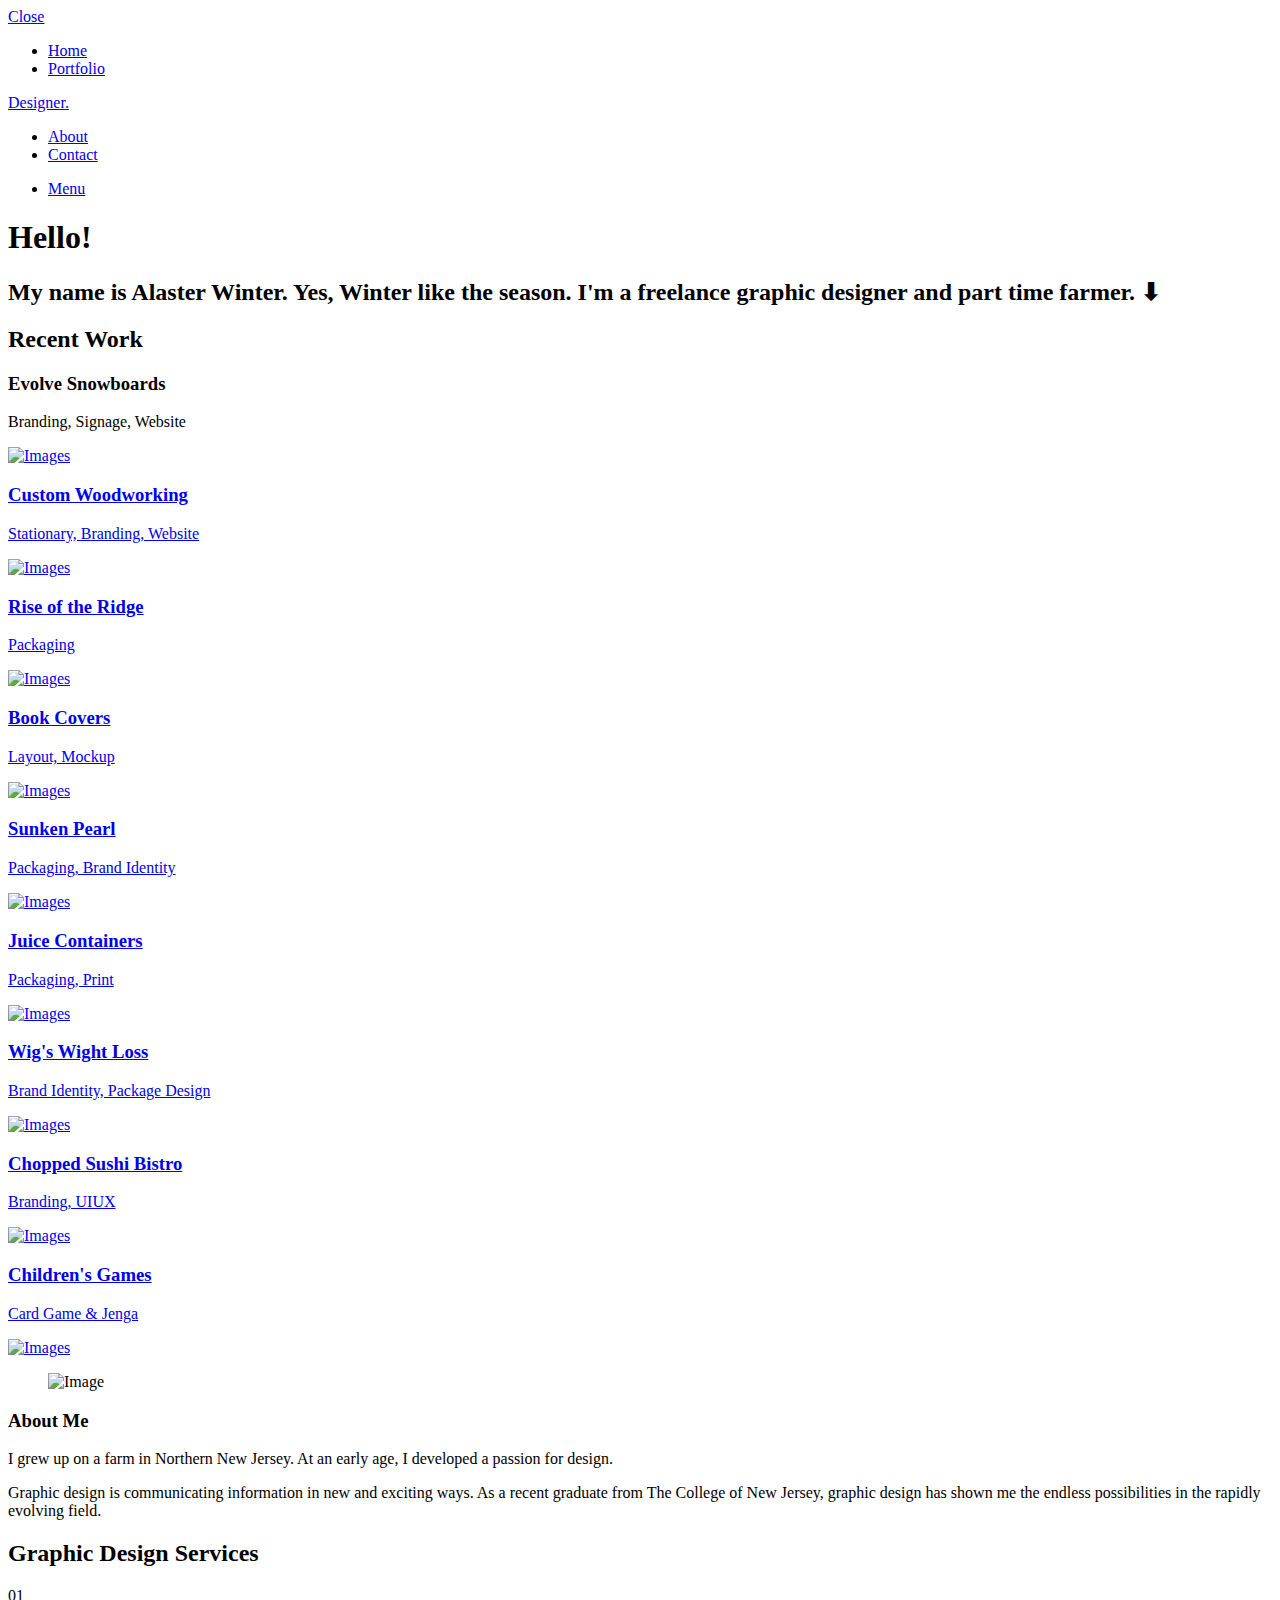
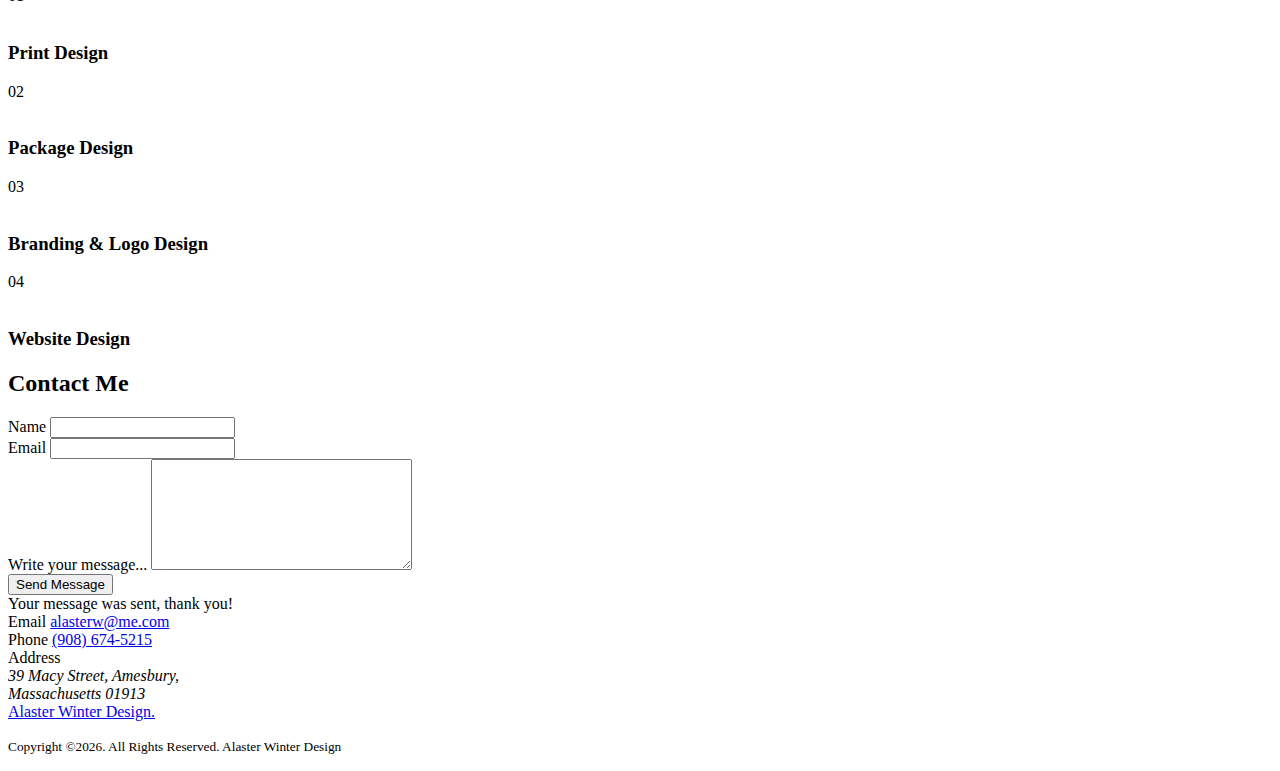
==== index.html @ 4a9e9859 "Initial commits." ====
<!-- /*
* Template Name: Untreefolio
* Template Author: Untree.co
* Tempalte URI: https://untree.co/
* License: https://creativecommons.org/licenses/by/3.0/
*/ -->
<!doctype html>
<html lang="en">
<head>
  <meta charset="utf-8">
  <meta name="viewport" content="width=device-width, initial-scale=1, shrink-to-fit=no">
  <meta name="author" content="Untree.co">
  <link rel="shortcut icon" href="favicon.png">

  <meta name="description" content="" />
  <meta name="keywords" content="" />

    <link rel="stylesheet" href="css/vendor/icomoon/style.css">
    <link rel="stylesheet" href="css/vendor/owl.carousel.min.css">
    <link rel="stylesheet" href="css/vendor/animate.min.css">
    <link rel="stylesheet" href="css/vendor/aos.css">
    <link rel="stylesheet" href="css/vendor/bootstrap.min.css">
    <link rel="stylesheet" href="css/vendor/jquery.fancybox.min.css">


    <!-- Theme Style -->
    <link rel="stylesheet" href="css/style.css">

  </head>
  <body data-spy="scroll" data-target=".site-nav-target" data-offset="200">

    <nav class="unslate_co--site-mobile-menu">
      <div class="close-wrap d-flex">
        <a href="#" class="d-flex ml-auto js-menu-toggle">
          <span class="close-label">Close</span>
          <div class="close-times">
            <span class="bar1"></span>
            <span class="bar2"></span>
          </div>
        </a>
      </div>
      <div class="site-mobile-inner"></div>
    </nav>


    <div class="unslate_co--site-wrap">

      <div class="unslate_co--site-inner">


      <nav class="unslate_co--site-nav site-nav-target">

        <div class="container">

          <div class="row align-items-center justify-content-between text-left">
            <div class="col-md-5 text-right">
              <ul class="site-nav-ul js-clone-nav text-left d-none d-lg-inline-block">
                <li class="has-children">
                  <a href="#home-section" class="nav-link">Home</a>

                <li><a href="#portfolio-section" class="nav-link">Portfolio</a></li>


              </ul>
            </div>
            <div class="site-logo pos-absolute">
              <a href="index.html" class="unslate_co--site-logo">Designer<span>.</span></a>
            </div>
            <div class="col-md-5 text-right text-lg-left">
              <ul class="site-nav-ul js-clone-nav text-left d-none d-lg-inline-block">


                <li><a href="#about-section" class="nav-link">About</a></li>
                <li><a href="#contact-section" class="nav-link">Contact</a></li>

              </ul>

              <ul class="site-nav-ul-none-onepage text-right d-inline-block d-lg-none">
                <li><a href="#" class="js-menu-toggle">Menu</a></li>
              </ul>

            </div>
          </div>
        </div>

      </nav>
      <!-- END nav -->
      <div class="cover-v1 jarallax bg-light" id="home-section">
        <div class="container">
          <div class="row align-items-center">

            <div class="col-md-8 mx-auto text-center">
              <h1 class="heading gsap-reveal-hero">Hello!</h1>
              <h2 class="subheading gsap-reveal-hero">My name is Alaster Winter. Yes, Winter like the season. I'm a freelance graphic designer and part time farmer. ⬇</h2>
            </div>

          </div>
        </div>
      </div>
      <!-- END .cover-v1 -->


      <div class="unslate_co--section" id="portfolio-section">
        <div class="container">
          <div class="section-heading-wrap text-center mb-5" data-aos="fade-up">
            <h2 class="heading-h2 text-center divider">Recent Work</h2>
          </div>

          <div class="relative"><div class="loader-portfolio-wrap"><div class="loader-portfolio"></div></div> </div>
          <div id="portfolio-single-holder"></div>

          <div class="portfolio-wrapper">

            <div id="posts" class="row gutter-isotope-item">

              <div class="item web branding col-sm-6 col-md-6 col-lg-4 isotope-mb-2">
                  <div class="portfolio-item ajax-load-page isotope-item gsap-reveal-img" data-id="1">
                    <div class="overlay">
                      <div class="portfolio-item-content">
                        <h3>Evolve Snowboards</h3>
                        <p>Branding, Signage, Website</p>
                      </div>
                    </div>
                    <a href="portfolio-single-1.html">
                      <img src="images/portfolio/img_h_1.jpg" class="lazyload  img-fluid" alt="Images" />
                    </a>
                  </div>
              </div>
              <div class="item branding packaging illustration col-sm-6 col-md-6 col-lg-4 isotope-mb-2 ">
                <a href="portfolio-single-3.html" class="portfolio-item ajax-load-page item-portrait isotope-item gsap-reveal-img" data-id="3">
                    <div class="overlay">

                      <div class="portfolio-item-content">
                        <h3>Custom Woodworking</h3>
                        <p>Stationary, Branding, Website</p>
                      </div>
                    </div>
                    <img src="images/portfolio/img_v_1.jpg" class="lazyload  img-fluid" alt="Images" />
                  </a>
              </div>

              <div class="item branding packaging col-sm-6 col-md-6 col-lg-4 isotope-mb-2">
                <a href="portfolio-single-4.html" class="portfolio-item isotope-item gsap-reveal-img ajax-load-page" data-id="4">
                    <div class="overlay">

                      <div class="portfolio-item-content">
                        <h3>Rise of the Ridge</h3>
                        <p>Packaging</p>
                      </div>
                    </div>
                    <img src="images/portfolio/img_v_2.jpg" class="lazyload  img-fluid" alt="Images" />
                  </a>
              </div>

              <div class="item web packaging col-sm-6 col-md-6 col-lg-4 isotope-mb-2">

                <a href="images/portfolio/img_h_2.jpg" class="portfolio-item isotope-item gsap-reveal-img" data-fancybox="gallery" data-caption="Code101">
                    <div class="overlay">

                      <div class="portfolio-item-content">
                        <h3>Book Covers</h3>
                        <p>Layout, Mockup</p>
                      </div>
                    </div>
                    <img src="images/portfolio/img_h_2.jpg" class="lazyload  img-fluid" alt="Images" />
                  </a>

              </div>

              <div class="item illustration packaging col-sm-6 col-md-6 col-lg-4 isotope-mb-2">
                <a href="images/portfolio/img_v_3.jpg" class="portfolio-item isotope-item gsap-reveal-img" data-fancybox="gallery" data-caption="InstaBugs">
                    <div class="overlay">

                      <div class="portfolio-item-content">
                        <h3>Sunken Pearl</h3>
                        <p>Packaging, Brand Identity</p>
                      </div>
                    </div>
                    <img src="images/portfolio/img_v_3.jpg" class="lazyload  img-fluid" alt="Images" />
                  </a>
              </div>

              <div class="item web branding col-sm-6 col-md-6 col-lg-4 isotope-mb-2">
                <a href="portfolio-single-2.html" class="portfolio-item ajax-load-page item-portrait isotope-item gsap-reveal-img" data-id="2">
                    <div class="overlay">

                      <div class="portfolio-item-content">
                        <h3>Juice Containers</h3>
                        <p>Packaging, Print</p>
                      </div>
                    </div>
                    <img src="images/portfolio/img_h_4.jpg" class="lazyload  img-fluid" alt="Images" />
                  </a>
              </div>

              <div class="item branding packaging col-sm-6 col-md-6 col-lg-4 isotope-mb-2">
                <a href="images/portfolio/img_v_4.jpg" class="portfolio-item item-portrait isotope-item gsap-reveal-img " data-fancybox="gallery" data-caption="Cover Alls">
                    <div class="overlay">

                      <div class="portfolio-item-content">
                        <h3>Wig's Wight Loss</h3>
                        <p>Brand Identity, Package Design</p>
                      </div>
                    </div>
                    <img src="images/portfolio/img_v_4.jpg" class="lazyload  img-fluid" alt="Images" />
                  </a>
              </div>

              <div class="item web branding col-sm-6 col-md-6 col-lg-4 isotope-mb-2">
                <a href="https://www.youtube.com/watch?v=mwtbEGNABWU" class="portfolio-item isotope-item gsap-reveal-img" data-fancybox="gallery" data-caption="Design Showreel">
                    <div class="overlay">

                      <div class="portfolio-item-content">
                        <h3>Chopped Sushi Bistro</h3>
                        <p>Branding, UIUX</p>
                      </div>
                    </div>
                    <img src="images/portfolio/img_h_5.jpg" class="lazyload  img-fluid" alt="Images" />
                  </a>
              </div>

              <div class="item web illustration col-sm-6 col-md-6 col-lg-4 isotope-mb-2">
                <a href="images/portfolio/img_v_5.jpg" class="portfolio-item isotope-item gsap-reveal-img" data-fancybox="gallery" data-caption="Code Climate">
                    <div class="overlay">

                      <div class="portfolio-item-content">
                        <h3>Children's Games</h3>
                        <p>Card Game & Jenga</p>
                      </div>
                    </div>
                    <img src="images/portfolio/img_v_5.jpg" class="lazyload  img-fluid" alt="Images" />
                  </a>
              </div>

            </div>

          </div>


        </div>
      </div>




      <div class="unslate_co--section" id="about-section">
        <div class="container">



          <div class="row mt-5 justify-content-between align-items-center">
            <div class="col-lg-7 mb-5 mb-lg-0" data-aos="fade-up">
              <figure class="dotted-bg">
                <img src="images/snowboardprofilepic.jpg" alt="Image" class="img-fluid">
              </figure>
            </div>
            <div class="col-lg-5 pl-lg-5" data-aos="fade-up"  data-aos-delay="100">
              <h3 class="mb-4 heading-h3">About Me</h3>
              <p >I grew up on a farm in Northern New Jersey. At an early age, I developed a passion for design.</p>
              <p class="mb-4">Graphic design is communicating information in new and exciting ways. As a recent graduate from The College of New Jersey, graphic design has shown me the endless possibilities in the rapidly evolving field. </p>
            </div>
          </div>
        </div>
      </div>


      <div class="site-section unslate_co--section" id="services-section">
        <div class="container">
          <div class="section-heading-wrap text-center mb-5" data-aos="fade-up">
            <h2 class="heading-h2 text-center divider">Graphic Design Services</h2>

          </div>

          <div class="row ">

            <div class="col-md-6 mb-4" data-aos="fade-up" data-aos-delay="100">
              <div class="service d-flex h-100">
                <div class="service-number mr-4"><span>01</span></div>
                <div class="service-about">
                  <br>
                  <h3>Print Design</h3>

                </div>
              </div>
            </div>

            <div class="col-md-6 mb-4" data-aos="fade-up" data-aos-delay="200">
              <div class="service d-flex h-100">
                <div class="service-number mr-4"><span>02</span></div>
                <div class="service-about">
                  <br>
                  <h3>Package Design</h3>

                </div>
              </div>
            </div>

          <div class="col-md-6 mb-4" data-aos="fade-up" data-aos-delay="100">
            <div class="service d-flex h-100">
              <div class="service-number mr-4"><span>03</span></div>
              <div class="service-about">
                <br>
                <h3>Branding &amp; Logo Design</h3>

              </div>
            </div>
          </div>

          <div class="col-md-6 mb-4" data-aos="fade-up" data-aos-delay="200">
            <div class="service d-flex h-100">
              <div class="service-number mr-4"><span>04</span></div>
              <div class="service-about">
                <br>
                <h3>Website Design</h3>

              </div>
            </div>
          </div>

          </div>
        </div>
      </div>






      <div class="unslate_co--section" id="contact-section">
        <div class="container">
          <div class="section-heading-wrap text-center mb-5"  data-aos="fade-up">
            <h2 class="heading-h2 text-center divider">Contact Me</h2>
          </div>


          <div class="row justify-content-between">

            <div class="col-md-6"  data-aos="fade-up" data-aos-delay="100">
              <form method="post" class="form-outline-style-v1" id="contactForm">
                <div class="form-group row mb-0">

                  <div class="col-lg-6 form-group">
                    <label for="name">Name</label>
                    <input name="name" type="text" class="form-control" id="name">
                  </div>
                  <div class="col-lg-6 form-group">
                    <label for="email">Email</label>
                    <input name="email" type="email" class="form-control" id="email">
                  </div>
                  <div class="col-lg-12 form-group">
                    <label for="message">Write your message...</label>
                    <textarea name="message" id="message" cols="30" rows="7" class="form-control"></textarea>
                  </div>
                </div>
                <div class="form-group row">
                    <div class="col-md-12 d-flex align-items-center">
                      <input type="submit" class="btn btn-primary mr-3" value="Send Message">
                      <span class="submitting"></span>
                    </div>
                  </div>
              </form>
              <div id="form-message-warning" class="mt-4"></div>
              <div id="form-message-success">
                Your message was sent, thank you!
              </div>

            </div>

            <div class="col-md-4"  data-aos-delay="200">
              <div class="contact-info-v1">
                <div class="d-block">
                  <span class="d-block contact-info-label">Email</span>
                  <a href="#" class="contact-info-val">alasterw@me.com</a>
                </div>
                <div class="d-block">
                  <span class="d-block contact-info-label">Phone</span>
                  <a href="#" class="contact-info-val">(908) 674-5215</a>
                </div>
                <div class="d-block">
                  <span class="d-block contact-info-label">Address</span>
                  <address class="contact-info-val">39 Macy Street, Amesbury, <br>  Massachusetts  01913</address>
                </div>
              </div>
            </div>

          </div>
        </div>
      </div>
      </div> <!-- END .unslate_co-site-inner -->

      <footer class="unslate_co--footer unslate_co--section">
        <div class="container">
          <div class="row justify-content-center">
            <div class="col-md-7">

              <div class="footer-site-logo"><a href="#">Alaster Winter Design<span>.</span></a></div>



              <p class="site-copyright"><small>Copyright &copy;<script>document.write(new Date().getFullYear());</script>.  All Rights Reserved.  Alaster Winter Design</a> </small></p>

            </div>
          </div>
        </div>
      </footer>


    </div>


    <!-- Loader -->
    <div id="unslate_co--overlayer"></div>
    <div class="site-loader-wrap">
      <div class="site-loader"></div>
    </div>

    <script src="js/scripts-dist.js"></script>
    <script src="js/main.js"></script>



  </body>
</html>
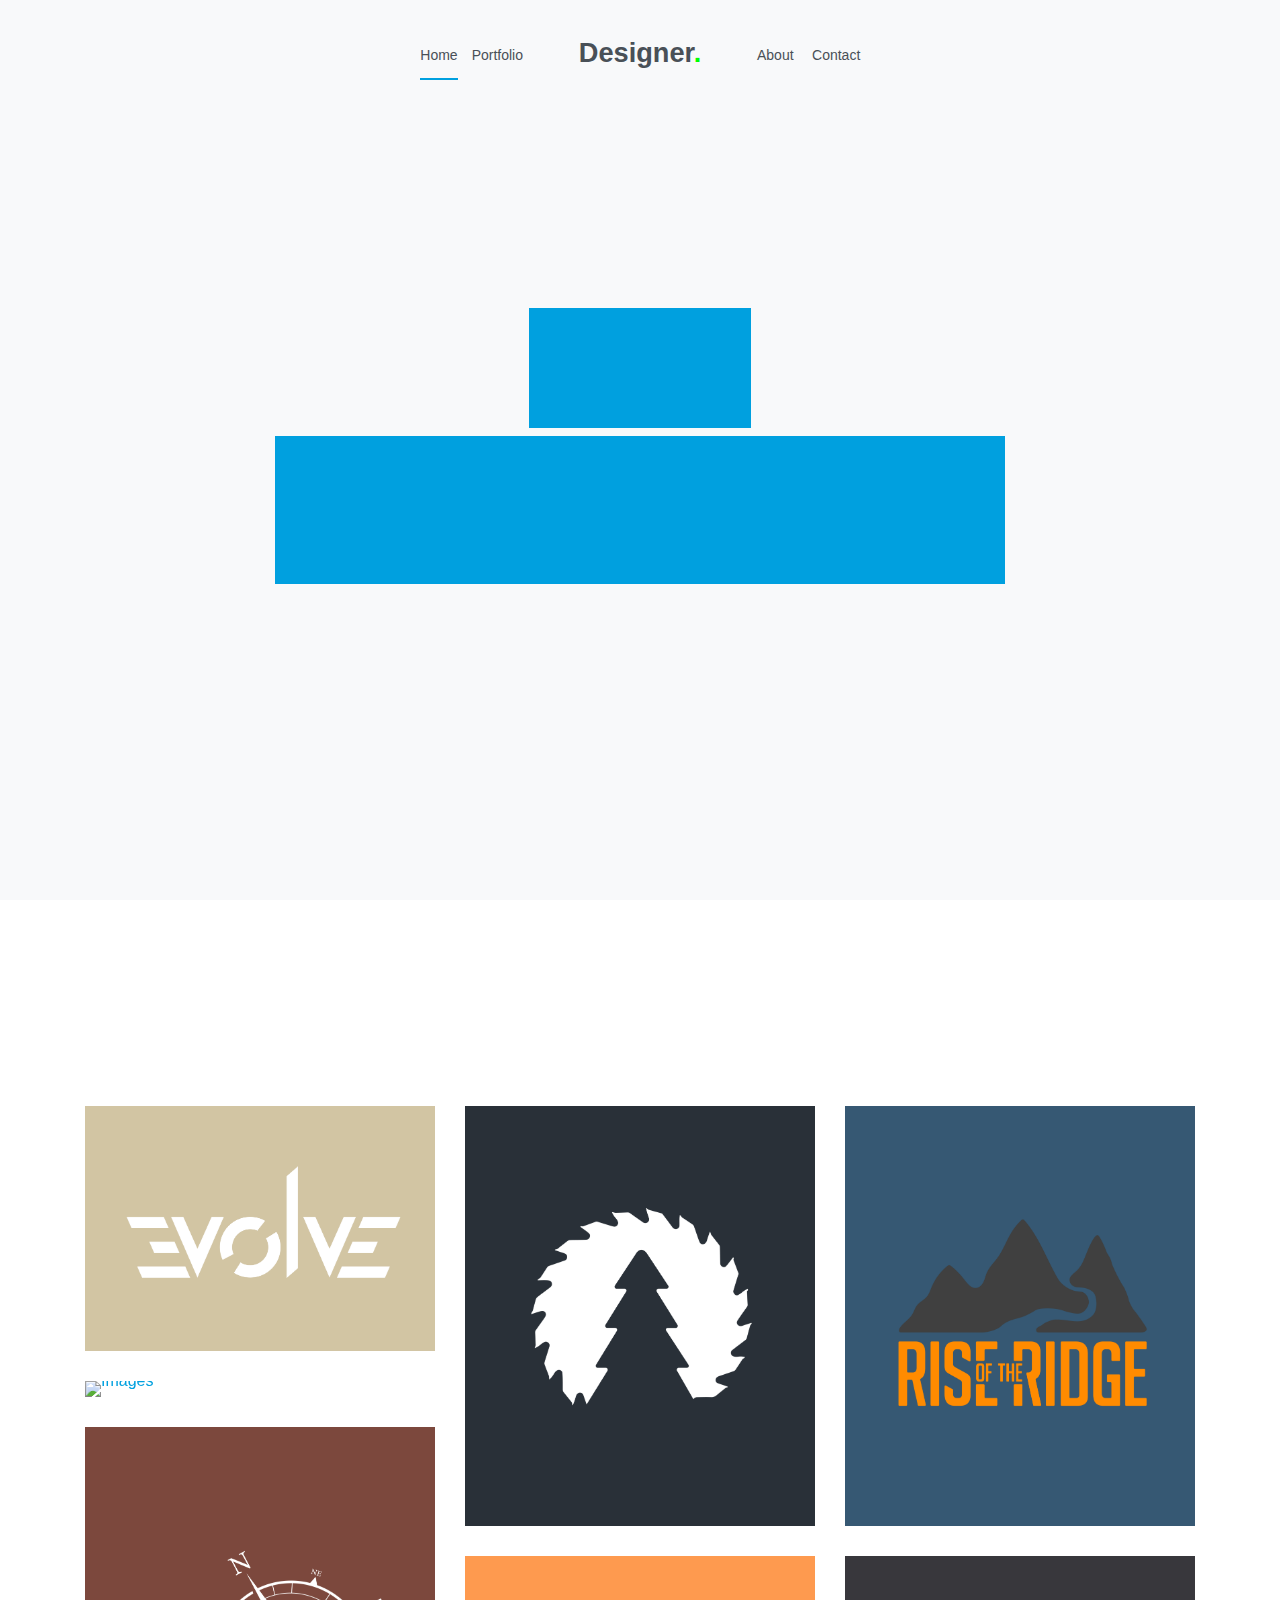
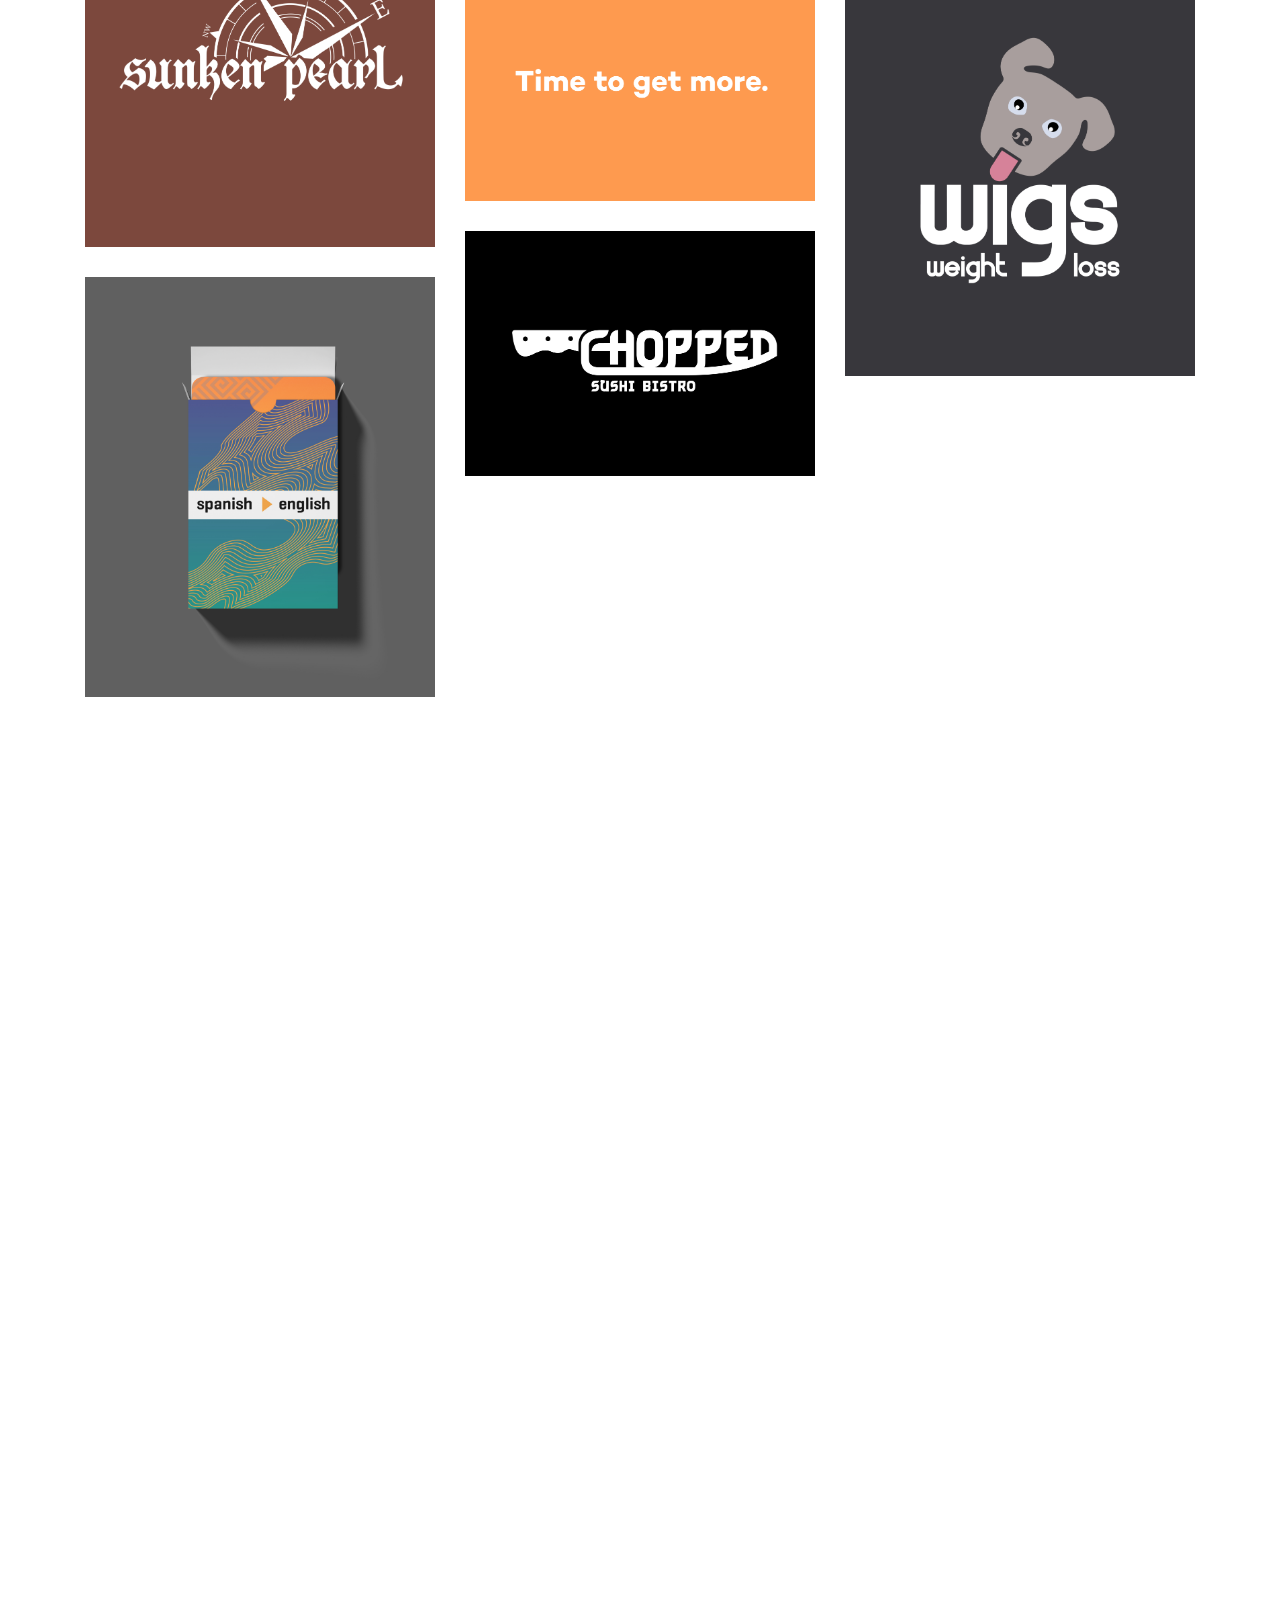
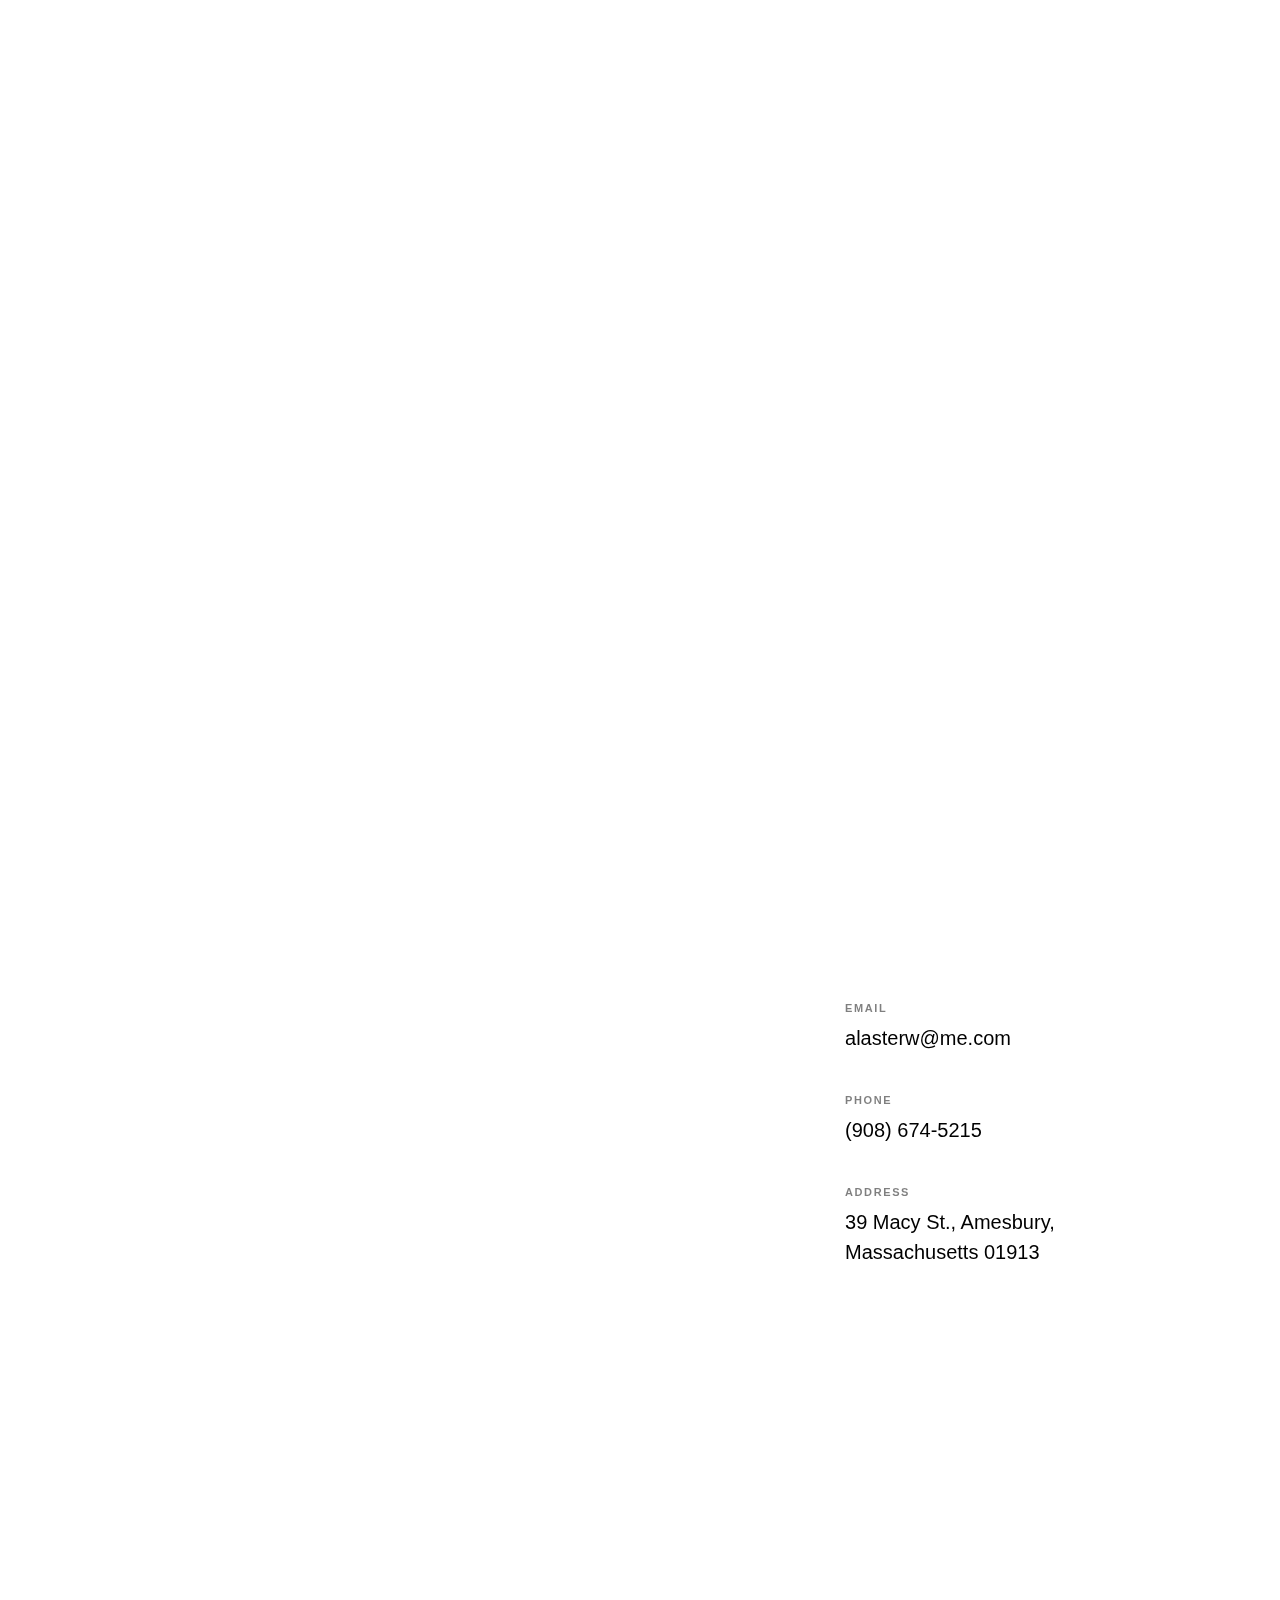
==== commit cc2cf16b: "'Street' spelling change" ====
--- a/index.html
+++ b/index.html
@@ -378,7 +378,7 @@
                 </div>
                 <div class="d-block">
                   <span class="d-block contact-info-label">Address</span>
-                  <address class="contact-info-val">39 Macy Street, Amesbury, <br>  Massachusetts  01913</address>
+                  <address class="contact-info-val">39 Macy St., Amesbury, <br>  Massachusetts  01913</address>
                 </div>
               </div>
             </div>
--- a/css/vendor/icomoon/style.css
+++ b/css/vendor/icomoon/style.css
@@ -0,0 +1,4919 @@
+@font-face {
+  font-family: 'icomoon';
+  src:  url('fonts/icomoon.eot?10si43');
+  src:  url('fonts/icomoon.eot?10si43#iefix') format('embedded-opentype'),
+    url('fonts/icomoon.ttf?10si43') format('truetype'),
+    url('fonts/icomoon.woff?10si43') format('woff'),
+    url('fonts/icomoon.svg?10si43#icomoon') format('svg');
+  font-weight: normal;
+  font-style: normal;
+}
+
+[class^="icon-"], [class*=" icon-"] {
+  /* use !important to prevent issues with browser extensions that change fonts */
+  font-family: 'icomoon' !important;
+  speak: none;
+  font-style: normal;
+  font-weight: normal;
+  font-variant: normal;
+  text-transform: none;
+  line-height: 1;
+
+  /* Better Font Rendering =========== */
+  -webkit-font-smoothing: antialiased;
+  -moz-osx-font-smoothing: grayscale;
+}
+
+.icon-asterisk:before {
+  content: "\f069";
+}
+.icon-plus:before {
+  content: "\f067";
+}
+.icon-question:before {
+  content: "\f128";
+}
+.icon-minus:before {
+  content: "\f068";
+}
+.icon-glass:before {
+  content: "\f000";
+}
+.icon-music:before {
+  content: "\f001";
+}
+.icon-search:before {
+  content: "\f002";
+}
+.icon-envelope-o:before {
+  content: "\f003";
+}
+.icon-heart:before {
+  content: "\f004";
+}
+.icon-star:before {
+  content: "\f005";
+}
+.icon-star-o:before {
+  content: "\f006";
+}
+.icon-user:before {
+  content: "\f007";
+}
+.icon-film:before {
+  content: "\f008";
+}
+.icon-th-large:before {
+  content: "\f009";
+}
+.icon-th:before {
+  content: "\f00a";
+}
+.icon-th-list:before {
+  content: "\f00b";
+}
+.icon-check:before {
+  content: "\f00c";
+}
+.icon-close:before {
+  content: "\f00d";
+}
+.icon-remove:before {
+  content: "\f00d";
+}
+.icon-times:before {
+  content: "\f00d";
+}
+.icon-search-plus:before {
+  content: "\f00e";
+}
+.icon-search-minus:before {
+  content: "\f010";
+}
+.icon-power-off:before {
+  content: "\f011";
+}
+.icon-signal:before {
+  content: "\f012";
+}
+.icon-cog:before {
+  content: "\f013";
+}
+.icon-gear:before {
+  content: "\f013";
+}
+.icon-trash-o:before {
+  content: "\f014";
+}
+.icon-home:before {
+  content: "\f015";
+}
+.icon-file-o:before {
+  content: "\f016";
+}
+.icon-clock-o:before {
+  content: "\f017";
+}
+.icon-road:before {
+  content: "\f018";
+}
+.icon-download:before {
+  content: "\f019";
+}
+.icon-arrow-circle-o-down:before {
+  content: "\f01a";
+}
+.icon-arrow-circle-o-up:before {
+  content: "\f01b";
+}
+.icon-inbox:before {
+  content: "\f01c";
+}
+.icon-play-circle-o:before {
+  content: "\f01d";
+}
+.icon-repeat:before {
+  content: "\f01e";
+}
+.icon-rotate-right:before {
+  content: "\f01e";
+}
+.icon-refresh:before {
+  content: "\f021";
+}
+.icon-list-alt:before {
+  content: "\f022";
+}
+.icon-lock:before {
+  content: "\f023";
+}
+.icon-flag:before {
+  content: "\f024";
+}
+.icon-headphones:before {
+  content: "\f025";
+}
+.icon-volume-off:before {
+  content: "\f026";
+}
+.icon-volume-down:before {
+  content: "\f027";
+}
+.icon-volume-up:before {
+  content: "\f028";
+}
+.icon-qrcode:before {
+  content: "\f029";
+}
+.icon-barcode:before {
+  content: "\f02a";
+}
+.icon-tag:before {
+  content: "\f02b";
+}
+.icon-tags:before {
+  content: "\f02c";
+}
+.icon-book:before {
+  content: "\f02d";
+}
+.icon-bookmark:before {
+  content: "\f02e";
+}
+.icon-print:before {
+  content: "\f02f";
+}
+.icon-camera:before {
+  content: "\f030";
+}
+.icon-font:before {
+  content: "\f031";
+}
+.icon-bold:before {
+  content: "\f032";
+}
+.icon-italic:before {
+  content: "\f033";
+}
+.icon-text-height:before {
+  content: "\f034";
+}
+.icon-text-width:before {
+  content: "\f035";
+}
+.icon-align-left:before {
+  content: "\f036";
+}
+.icon-align-center:before {
+  content: "\f037";
+}
+.icon-align-right:before {
+  content: "\f038";
+}
+.icon-align-justify:before {
+  content: "\f039";
+}
+.icon-list:before {
+  content: "\f03a";
+}
+.icon-dedent:before {
+  content: "\f03b";
+}
+.icon-outdent:before {
+  content: "\f03b";
+}
+.icon-indent:before {
+  content: "\f03c";
+}
+.icon-video-camera:before {
+  content: "\f03d";
+}
+.icon-image:before {
+  content: "\f03e";
+}
+.icon-photo:before {
+  content: "\f03e";
+}
+.icon-picture-o:before {
+  content: "\f03e";
+}
+.icon-pencil:before {
+  content: "\f040";
+}
+.icon-map-marker:before {
+  content: "\f041";
+}
+.icon-adjust:before {
+  content: "\f042";
+}
+.icon-tint:before {
+  content: "\f043";
+}
+.icon-edit:before {
+  content: "\f044";
+}
+.icon-pencil-square-o:before {
+  content: "\f044";
+}
+.icon-share-square-o:before {
+  content: "\f045";
+}
+.icon-check-square-o:before {
+  content: "\f046";
+}
+.icon-arrows:before {
+  content: "\f047";
+}
+.icon-step-backward:before {
+  content: "\f048";
+}
+.icon-fast-backward:before {
+  content: "\f049";
+}
+.icon-backward:before {
+  content: "\f04a";
+}
+.icon-play:before {
+  content: "\f04b";
+}
+.icon-pause:before {
+  content: "\f04c";
+}
+.icon-stop:before {
+  content: "\f04d";
+}
+.icon-forward:before {
+  content: "\f04e";
+}
+.icon-fast-forward:before {
+  content: "\f050";
+}
+.icon-step-forward:before {
+  content: "\f051";
+}
+.icon-eject:before {
+  content: "\f052";
+}
+.icon-chevron-left:before {
+  content: "\f053";
+}
+.icon-chevron-right:before {
+  content: "\f054";
+}
+.icon-plus-circle:before {
+  content: "\f055";
+}
+.icon-minus-circle:before {
+  content: "\f056";
+}
+.icon-times-circle:before {
+  content: "\f057";
+}
+.icon-check-circle:before {
+  content: "\f058";
+}
+.icon-question-circle:before {
+  content: "\f059";
+}
+.icon-info-circle:before {
+  content: "\f05a";
+}
+.icon-crosshairs:before {
+  content: "\f05b";
+}
+.icon-times-circle-o:before {
+  content: "\f05c";
+}
+.icon-check-circle-o:before {
+  content: "\f05d";
+}
+.icon-ban:before {
+  content: "\f05e";
+}
+.icon-arrow-left:before {
+  content: "\f060";
+}
+.icon-arrow-right:before {
+  content: "\f061";
+}
+.icon-arrow-up:before {
+  content: "\f062";
+}
+.icon-arrow-down:before {
+  content: "\f063";
+}
+.icon-mail-forward:before {
+  content: "\f064";
+}
+.icon-share:before {
+  content: "\f064";
+}
+.icon-expand:before {
+  content: "\f065";
+}
+.icon-compress:before {
+  content: "\f066";
+}
+.icon-exclamation-circle:before {
+  content: "\f06a";
+}
+.icon-gift:before {
+  content: "\f06b";
+}
+.icon-leaf:before {
+  content: "\f06c";
+}
+.icon-fire:before {
+  content: "\f06d";
+}
+.icon-eye:before {
+  content: "\f06e";
+}
+.icon-eye-slash:before {
+  content: "\f070";
+}
+.icon-exclamation-triangle:before {
+  content: "\f071";
+}
+.icon-warning:before {
+  content: "\f071";
+}
+.icon-plane:before {
+  content: "\f072";
+}
+.icon-calendar:before {
+  content: "\f073";
+}
+.icon-random:before {
+  content: "\f074";
+}
+.icon-comment:before {
+  content: "\f075";
+}
+.icon-magnet:before {
+  content: "\f076";
+}
+.icon-chevron-up:before {
+  content: "\f077";
+}
+.icon-chevron-down:before {
+  content: "\f078";
+}
+.icon-retweet:before {
+  content: "\f079";
+}
+.icon-shopping-cart:before {
+  content: "\f07a";
+}
+.icon-folder:before {
+  content: "\f07b";
+}
+.icon-folder-open:before {
+  content: "\f07c";
+}
+.icon-arrows-v:before {
+  content: "\f07d";
+}
+.icon-arrows-h:before {
+  content: "\f07e";
+}
+.icon-bar-chart:before {
+  content: "\f080";
+}
+.icon-bar-chart-o:before {
+  content: "\f080";
+}
+.icon-twitter-square:before {
+  content: "\f081";
+}
+.icon-facebook-square:before {
+  content: "\f082";
+}
+.icon-camera-retro:before {
+  content: "\f083";
+}
+.icon-key:before {
+  content: "\f084";
+}
+.icon-cogs:before {
+  content: "\f085";
+}
+.icon-gears:before {
+  content: "\f085";
+}
+.icon-comments:before {
+  content: "\f086";
+}
+.icon-thumbs-o-up:before {
+  content: "\f087";
+}
+.icon-thumbs-o-down:before {
+  content: "\f088";
+}
+.icon-star-half:before {
+  content: "\f089";
+}
+.icon-heart-o:before {
+  content: "\f08a";
+}
+.icon-sign-out:before {
+  content: "\f08b";
+}
+.icon-linkedin-square:before {
+  content: "\f08c";
+}
+.icon-thumb-tack:before {
+  content: "\f08d";
+}
+.icon-external-link:before {
+  content: "\f08e";
+}
+.icon-sign-in:before {
+  content: "\f090";
+}
+.icon-trophy:before {
+  content: "\f091";
+}
+.icon-github-square:before {
+  content: "\f092";
+}
+.icon-upload:before {
+  content: "\f093";
+}
+.icon-lemon-o:before {
+  content: "\f094";
+}
+.icon-phone:before {
+  content: "\f095";
+}
+.icon-square-o:before {
+  content: "\f096";
+}
+.icon-bookmark-o:before {
+  content: "\f097";
+}
+.icon-phone-square:before {
+  content: "\f098";
+}
+.icon-twitter:before {
+  content: "\f099";
+}
+.icon-facebook:before {
+  content: "\f09a";
+}
+.icon-facebook-f:before {
+  content: "\f09a";
+}
+.icon-github:before {
+  content: "\f09b";
+}
+.icon-unlock:before {
+  content: "\f09c";
+}
+.icon-credit-card:before {
+  content: "\f09d";
+}
+.icon-feed:before {
+  content: "\f09e";
+}
+.icon-rss:before {
+  content: "\f09e";
+}
+.icon-hdd-o:before {
+  content: "\f0a0";
+}
+.icon-bullhorn:before {
+  content: "\f0a1";
+}
+.icon-bell-o:before {
+  content: "\f0a2";
+}
+.icon-certificate:before {
+  content: "\f0a3";
+}
+.icon-hand-o-right:before {
+  content: "\f0a4";
+}
+.icon-hand-o-left:before {
+  content: "\f0a5";
+}
+.icon-hand-o-up:before {
+  content: "\f0a6";
+}
+.icon-hand-o-down:before {
+  content: "\f0a7";
+}
+.icon-arrow-circle-left:before {
+  content: "\f0a8";
+}
+.icon-arrow-circle-right:before {
+  content: "\f0a9";
+}
+.icon-arrow-circle-up:before {
+  content: "\f0aa";
+}
+.icon-arrow-circle-down:before {
+  content: "\f0ab";
+}
+.icon-globe:before {
+  content: "\f0ac";
+}
+.icon-wrench:before {
+  content: "\f0ad";
+}
+.icon-tasks:before {
+  content: "\f0ae";
+}
+.icon-filter:before {
+  content: "\f0b0";
+}
+.icon-briefcase:before {
+  content: "\f0b1";
+}
+.icon-arrows-alt:before {
+  content: "\f0b2";
+}
+.icon-group:before {
+  content: "\f0c0";
+}
+.icon-users:before {
+  content: "\f0c0";
+}
+.icon-chain:before {
+  content: "\f0c1";
+}
+.icon-link:before {
+  content: "\f0c1";
+}
+.icon-cloud:before {
+  content: "\f0c2";
+}
+.icon-flask:before {
+  content: "\f0c3";
+}
+.icon-cut:before {
+  content: "\f0c4";
+}
+.icon-scissors:before {
+  content: "\f0c4";
+}
+.icon-copy:before {
+  content: "\f0c5";
+}
+.icon-files-o:before {
+  content: "\f0c5";
+}
+.icon-paperclip:before {
+  content: "\f0c6";
+}
+.icon-floppy-o:before {
+  content: "\f0c7";
+}
+.icon-save:before {
+  content: "\f0c7";
+}
+.icon-square:before {
+  content: "\f0c8";
+}
+.icon-bars:before {
+  content: "\f0c9";
+}
+.icon-navicon:before {
+  content: "\f0c9";
+}
+.icon-reorder:before {
+  content: "\f0c9";
+}
+.icon-list-ul:before {
+  content: "\f0ca";
+}
+.icon-list-ol:before {
+  content: "\f0cb";
+}
+.icon-strikethrough:before {
+  content: "\f0cc";
+}
+.icon-underline:before {
+  content: "\f0cd";
+}
+.icon-table:before {
+  content: "\f0ce";
+}
+.icon-magic:before {
+  content: "\f0d0";
+}
+.icon-truck:before {
+  content: "\f0d1";
+}
+.icon-pinterest:before {
+  content: "\f0d2";
+}
+.icon-pinterest-square:before {
+  content: "\f0d3";
+}
+.icon-google-plus-square:before {
+  content: "\f0d4";
+}
+.icon-google-plus:before {
+  content: "\f0d5";
+}
+.icon-money:before {
+  content: "\f0d6";
+}
+.icon-caret-down:before {
+  content: "\f0d7";
+}
+.icon-caret-up:before {
+  content: "\f0d8";
+}
+.icon-caret-left:before {
+  content: "\f0d9";
+}
+.icon-caret-right:before {
+  content: "\f0da";
+}
+.icon-columns:before {
+  content: "\f0db";
+}
+.icon-sort:before {
+  content: "\f0dc";
+}
+.icon-unsorted:before {
+  content: "\f0dc";
+}
+.icon-sort-desc:before {
+  content: "\f0dd";
+}
+.icon-sort-down:before {
+  content: "\f0dd";
+}
+.icon-sort-asc:before {
+  content: "\f0de";
+}
+.icon-sort-up:before {
+  content: "\f0de";
+}
+.icon-envelope:before {
+  content: "\f0e0";
+}
+.icon-linkedin:before {
+  content: "\f0e1";
+}
+.icon-rotate-left:before {
+  content: "\f0e2";
+}
+.icon-undo:before {
+  content: "\f0e2";
+}
+.icon-gavel:before {
+  content: "\f0e3";
+}
+.icon-legal:before {
+  content: "\f0e3";
+}
+.icon-dashboard:before {
+  content: "\f0e4";
+}
+.icon-tachometer:before {
+  content: "\f0e4";
+}
+.icon-comment-o:before {
+  content: "\f0e5";
+}
+.icon-comments-o:before {
+  content: "\f0e6";
+}
+.icon-bolt:before {
+  content: "\f0e7";
+}
+.icon-flash:before {
+  content: "\f0e7";
+}
+.icon-sitemap:before {
+  content: "\f0e8";
+}
+.icon-umbrella:before {
+  content: "\f0e9";
+}
+.icon-clipboard:before {
+  content: "\f0ea";
+}
+.icon-paste:before {
+  content: "\f0ea";
+}
+.icon-lightbulb-o:before {
+  content: "\f0eb";
+}
+.icon-exchange:before {
+  content: "\f0ec";
+}
+.icon-cloud-download:before {
+  content: "\f0ed";
+}
+.icon-cloud-upload:before {
+  content: "\f0ee";
+}
+.icon-user-md:before {
+  content: "\f0f0";
+}
+.icon-stethoscope:before {
+  content: "\f0f1";
+}
+.icon-suitcase:before {
+  content: "\f0f2";
+}
+.icon-bell:before {
+  content: "\f0f3";
+}
+.icon-coffee:before {
+  content: "\f0f4";
+}
+.icon-cutlery:before {
+  content: "\f0f5";
+}
+.icon-file-text-o:before {
+  content: "\f0f6";
+}
+.icon-building-o:before {
+  content: "\f0f7";
+}
+.icon-hospital-o:before {
+  content: "\f0f8";
+}
+.icon-ambulance:before {
+  content: "\f0f9";
+}
+.icon-medkit:before {
+  content: "\f0fa";
+}
+.icon-fighter-jet:before {
+  content: "\f0fb";
+}
+.icon-beer:before {
+  content: "\f0fc";
+}
+.icon-h-square:before {
+  content: "\f0fd";
+}
+.icon-plus-square:before {
+  content: "\f0fe";
+}
+.icon-angle-double-left:before {
+  content: "\f100";
+}
+.icon-angle-double-right:before {
+  content: "\f101";
+}
+.icon-angle-double-up:before {
+  content: "\f102";
+}
+.icon-angle-double-down:before {
+  content: "\f103";
+}
+.icon-angle-left:before {
+  content: "\f104";
+}
+.icon-angle-right:before {
+  content: "\f105";
+}
+.icon-angle-up:before {
+  content: "\f106";
+}
+.icon-angle-down:before {
+  content: "\f107";
+}
+.icon-desktop:before {
+  content: "\f108";
+}
+.icon-laptop:before {
+  content: "\f109";
+}
+.icon-tablet:before {
+  content: "\f10a";
+}
+.icon-mobile:before {
+  content: "\f10b";
+}
+.icon-mobile-phone:before {
+  content: "\f10b";
+}
+.icon-circle-o:before {
+  content: "\f10c";
+}
+.icon-quote-left:before {
+  content: "\f10d";
+}
+.icon-quote-right:before {
+  content: "\f10e";
+}
+.icon-spinner:before {
+  content: "\f110";
+}
+.icon-circle:before {
+  content: "\f111";
+}
+.icon-mail-reply:before {
+  content: "\f112";
+}
+.icon-reply:before {
+  content: "\f112";
+}
+.icon-github-alt:before {
+  content: "\f113";
+}
+.icon-folder-o:before {
+  content: "\f114";
+}
+.icon-folder-open-o:before {
+  content: "\f115";
+}
+.icon-smile-o:before {
+  content: "\f118";
+}
+.icon-frown-o:before {
+  content: "\f119";
+}
+.icon-meh-o:before {
+  content: "\f11a";
+}
+.icon-gamepad:before {
+  content: "\f11b";
+}
+.icon-keyboard-o:before {
+  content: "\f11c";
+}
+.icon-flag-o:before {
+  content: "\f11d";
+}
+.icon-flag-checkered:before {
+  content: "\f11e";
+}
+.icon-terminal:before {
+  content: "\f120";
+}
+.icon-code:before {
+  content: "\f121";
+}
+.icon-mail-reply-all:before {
+  content: "\f122";
+}
+.icon-reply-all:before {
+  content: "\f122";
+}
+.icon-star-half-empty:before {
+  content: "\f123";
+}
+.icon-star-half-full:before {
+  content: "\f123";
+}
+.icon-star-half-o:before {
+  content: "\f123";
+}
+.icon-location-arrow:before {
+  content: "\f124";
+}
+.icon-crop:before {
+  content: "\f125";
+}
+.icon-code-fork:before {
+  content: "\f126";
+}
+.icon-chain-broken:before {
+  content: "\f127";
+}
+.icon-unlink:before {
+  content: "\f127";
+}
+.icon-info:before {
+  content: "\f129";
+}
+.icon-exclamation:before {
+  content: "\f12a";
+}
+.icon-superscript:before {
+  content: "\f12b";
+}
+.icon-subscript:before {
+  content: "\f12c";
+}
+.icon-eraser:before {
+  content: "\f12d";
+}
+.icon-puzzle-piece:before {
+  content: "\f12e";
+}
+.icon-microphone:before {
+  content: "\f130";
+}
+.icon-microphone-slash:before {
+  content: "\f131";
+}
+.icon-shield:before {
+  content: "\f132";
+}
+.icon-calendar-o:before {
+  content: "\f133";
+}
+.icon-fire-extinguisher:before {
+  content: "\f134";
+}
+.icon-rocket:before {
+  content: "\f135";
+}
+.icon-maxcdn:before {
+  content: "\f136";
+}
+.icon-chevron-circle-left:before {
+  content: "\f137";
+}
+.icon-chevron-circle-right:before {
+  content: "\f138";
+}
+.icon-chevron-circle-up:before {
+  content: "\f139";
+}
+.icon-chevron-circle-down:before {
+  content: "\f13a";
+}
+.icon-html5:before {
+  content: "\f13b";
+}
+.icon-css3:before {
+  content: "\f13c";
+}
+.icon-anchor:before {
+  content: "\f13d";
+}
+.icon-unlock-alt:before {
+  content: "\f13e";
+}
+.icon-bullseye:before {
+  content: "\f140";
+}
+.icon-ellipsis-h:before {
+  content: "\f141";
+}
+.icon-ellipsis-v:before {
+  content: "\f142";
+}
+.icon-rss-square:before {
+  content: "\f143";
+}
+.icon-play-circle:before {
+  content: "\f144";
+}
+.icon-ticket:before {
+  content: "\f145";
+}
+.icon-minus-square:before {
+  content: "\f146";
+}
+.icon-minus-square-o:before {
+  content: "\f147";
+}
+.icon-level-up:before {
+  content: "\f148";
+}
+.icon-level-down:before {
+  content: "\f149";
+}
+.icon-check-square:before {
+  content: "\f14a";
+}
+.icon-pencil-square:before {
+  content: "\f14b";
+}
+.icon-external-link-square:before {
+  content: "\f14c";
+}
+.icon-share-square:before {
+  content: "\f14d";
+}
+.icon-compass:before {
+  content: "\f14e";
+}
+.icon-caret-square-o-down:before {
+  content: "\f150";
+}
+.icon-toggle-down:before {
+  content: "\f150";
+}
+.icon-caret-square-o-up:before {
+  content: "\f151";
+}
+.icon-toggle-up:before {
+  content: "\f151";
+}
+.icon-caret-square-o-right:before {
+  content: "\f152";
+}
+.icon-toggle-right:before {
+  content: "\f152";
+}
+.icon-eur:before {
+  content: "\f153";
+}
+.icon-euro:before {
+  content: "\f153";
+}
+.icon-gbp:before {
+  content: "\f154";
+}
+.icon-dollar:before {
+  content: "\f155";
+}
+.icon-usd:before {
+  content: "\f155";
+}
+.icon-inr:before {
+  content: "\f156";
+}
+.icon-rupee:before {
+  content: "\f156";
+}
+.icon-cny:before {
+  content: "\f157";
+}
+.icon-jpy:before {
+  content: "\f157";
+}
+.icon-rmb:before {
+  content: "\f157";
+}
+.icon-yen:before {
+  content: "\f157";
+}
+.icon-rouble:before {
+  content: "\f158";
+}
+.icon-rub:before {
+  content: "\f158";
+}
+.icon-ruble:before {
+  content: "\f158";
+}
+.icon-krw:before {
+  content: "\f159";
+}
+.icon-won:before {
+  content: "\f159";
+}
+.icon-bitcoin:before {
+  content: "\f15a";
+}
+.icon-btc:before {
+  content: "\f15a";
+}
+.icon-file:before {
+  content: "\f15b";
+}
+.icon-file-text:before {
+  content: "\f15c";
+}
+.icon-sort-alpha-asc:before {
+  content: "\f15d";
+}
+.icon-sort-alpha-desc:before {
+  content: "\f15e";
+}
+.icon-sort-amount-asc:before {
+  content: "\f160";
+}
+.icon-sort-amount-desc:before {
+  content: "\f161";
+}
+.icon-sort-numeric-asc:before {
+  content: "\f162";
+}
+.icon-sort-numeric-desc:before {
+  content: "\f163";
+}
+.icon-thumbs-up:before {
+  content: "\f164";
+}
+.icon-thumbs-down:before {
+  content: "\f165";
+}
+.icon-youtube-square:before {
+  content: "\f166";
+}
+.icon-youtube:before {
+  content: "\f167";
+}
+.icon-xing:before {
+  content: "\f168";
+}
+.icon-xing-square:before {
+  content: "\f169";
+}
+.icon-youtube-play:before {
+  content: "\f16a";
+}
+.icon-dropbox:before {
+  content: "\f16b";
+}
+.icon-stack-overflow:before {
+  content: "\f16c";
+}
+.icon-instagram:before {
+  content: "\f16d";
+}
+.icon-flickr:before {
+  content: "\f16e";
+}
+.icon-adn:before {
+  content: "\f170";
+}
+.icon-bitbucket:before {
+  content: "\f171";
+}
+.icon-bitbucket-square:before {
+  content: "\f172";
+}
+.icon-tumblr:before {
+  content: "\f173";
+}
+.icon-tumblr-square:before {
+  content: "\f174";
+}
+.icon-long-arrow-down:before {
+  content: "\f175";
+}
+.icon-long-arrow-up:before {
+  content: "\f176";
+}
+.icon-long-arrow-left:before {
+  content: "\f177";
+}
+.icon-long-arrow-right:before {
+  content: "\f178";
+}
+.icon-apple:before {
+  content: "\f179";
+}
+.icon-windows:before {
+  content: "\f17a";
+}
+.icon-android:before {
+  content: "\f17b";
+}
+.icon-linux:before {
+  content: "\f17c";
+}
+.icon-dribbble:before {
+  content: "\f17d";
+}
+.icon-skype:before {
+  content: "\f17e";
+}
+.icon-foursquare:before {
+  content: "\f180";
+}
+.icon-trello:before {
+  content: "\f181";
+}
+.icon-female:before {
+  content: "\f182";
+}
+.icon-male:before {
+  content: "\f183";
+}
+.icon-gittip:before {
+  content: "\f184";
+}
+.icon-gratipay:before {
+  content: "\f184";
+}
+.icon-sun-o:before {
+  content: "\f185";
+}
+.icon-moon-o:before {
+  content: "\f186";
+}
+.icon-archive:before {
+  content: "\f187";
+}
+.icon-bug:before {
+  content: "\f188";
+}
+.icon-vk:before {
+  content: "\f189";
+}
+.icon-weibo:before {
+  content: "\f18a";
+}
+.icon-renren:before {
+  content: "\f18b";
+}
+.icon-pagelines:before {
+  content: "\f18c";
+}
+.icon-stack-exchange:before {
+  content: "\f18d";
+}
+.icon-arrow-circle-o-right:before {
+  content: "\f18e";
+}
+.icon-arrow-circle-o-left:before {
+  content: "\f190";
+}
+.icon-caret-square-o-left:before {
+  content: "\f191";
+}
+.icon-toggle-left:before {
+  content: "\f191";
+}
+.icon-dot-circle-o:before {
+  content: "\f192";
+}
+.icon-wheelchair:before {
+  content: "\f193";
+}
+.icon-vimeo-square:before {
+  content: "\f194";
+}
+.icon-try:before {
+  content: "\f195";
+}
+.icon-turkish-lira:before {
+  content: "\f195";
+}
+.icon-plus-square-o:before {
+  content: "\f196";
+}
+.icon-space-shuttle:before {
+  content: "\f197";
+}
+.icon-slack:before {
+  content: "\f198";
+}
+.icon-envelope-square:before {
+  content: "\f199";
+}
+.icon-wordpress:before {
+  content: "\f19a";
+}
+.icon-openid:before {
+  content: "\f19b";
+}
+.icon-bank:before {
+  content: "\f19c";
+}
+.icon-institution:before {
+  content: "\f19c";
+}
+.icon-university:before {
+  content: "\f19c";
+}
+.icon-graduation-cap:before {
+  content: "\f19d";
+}
+.icon-mortar-board:before {
+  content: "\f19d";
+}
+.icon-yahoo:before {
+  content: "\f19e";
+}
+.icon-google:before {
+  content: "\f1a0";
+}
+.icon-reddit:before {
+  content: "\f1a1";
+}
+.icon-reddit-square:before {
+  content: "\f1a2";
+}
+.icon-stumbleupon-circle:before {
+  content: "\f1a3";
+}
+.icon-stumbleupon:before {
+  content: "\f1a4";
+}
+.icon-delicious:before {
+  content: "\f1a5";
+}
+.icon-digg:before {
+  content: "\f1a6";
+}
+.icon-pied-piper-pp:before {
+  content: "\f1a7";
+}
+.icon-pied-piper-alt:before {
+  content: "\f1a8";
+}
+.icon-drupal:before {
+  content: "\f1a9";
+}
+.icon-joomla:before {
+  content: "\f1aa";
+}
+.icon-language:before {
+  content: "\f1ab";
+}
+.icon-fax:before {
+  content: "\f1ac";
+}
+.icon-building:before {
+  content: "\f1ad";
+}
+.icon-child:before {
+  content: "\f1ae";
+}
+.icon-paw:before {
+  content: "\f1b0";
+}
+.icon-spoon:before {
+  content: "\f1b1";
+}
+.icon-cube:before {
+  content: "\f1b2";
+}
+.icon-cubes:before {
+  content: "\f1b3";
+}
+.icon-behance:before {
+  content: "\f1b4";
+}
+.icon-behance-square:before {
+  content: "\f1b5";
+}
+.icon-steam:before {
+  content: "\f1b6";
+}
+.icon-steam-square:before {
+  content: "\f1b7";
+}
+.icon-recycle:before {
+  content: "\f1b8";
+}
+.icon-automobile:before {
+  content: "\f1b9";
+}
+.icon-car:before {
+  content: "\f1b9";
+}
+.icon-cab:before {
+  content: "\f1ba";
+}
+.icon-taxi:before {
+  content: "\f1ba";
+}
+.icon-tree:before {
+  content: "\f1bb";
+}
+.icon-spotify:before {
+  content: "\f1bc";
+}
+.icon-deviantart:before {
+  content: "\f1bd";
+}
+.icon-soundcloud:before {
+  content: "\f1be";
+}
+.icon-database:before {
+  content: "\f1c0";
+}
+.icon-file-pdf-o:before {
+  content: "\f1c1";
+}
+.icon-file-word-o:before {
+  content: "\f1c2";
+}
+.icon-file-excel-o:before {
+  content: "\f1c3";
+}
+.icon-file-powerpoint-o:before {
+  content: "\f1c4";
+}
+.icon-file-image-o:before {
+  content: "\f1c5";
+}
+.icon-file-photo-o:before {
+  content: "\f1c5";
+}
+.icon-file-picture-o:before {
+  content: "\f1c5";
+}
+.icon-file-archive-o:before {
+  content: "\f1c6";
+}
+.icon-file-zip-o:before {
+  content: "\f1c6";
+}
+.icon-file-audio-o:before {
+  content: "\f1c7";
+}
+.icon-file-sound-o:before {
+  content: "\f1c7";
+}
+.icon-file-movie-o:before {
+  content: "\f1c8";
+}
+.icon-file-video-o:before {
+  content: "\f1c8";
+}
+.icon-file-code-o:before {
+  content: "\f1c9";
+}
+.icon-vine:before {
+  content: "\f1ca";
+}
+.icon-codepen:before {
+  content: "\f1cb";
+}
+.icon-jsfiddle:before {
+  content: "\f1cc";
+}
+.icon-life-bouy:before {
+  content: "\f1cd";
+}
+.icon-life-buoy:before {
+  content: "\f1cd";
+}
+.icon-life-ring:before {
+  content: "\f1cd";
+}
+.icon-life-saver:before {
+  content: "\f1cd";
+}
+.icon-support:before {
+  content: "\f1cd";
+}
+.icon-circle-o-notch:before {
+  content: "\f1ce";
+}
+.icon-ra:before {
+  content: "\f1d0";
+}
+.icon-rebel:before {
+  content: "\f1d0";
+}
+.icon-resistance:before {
+  content: "\f1d0";
+}
+.icon-empire:before {
+  content: "\f1d1";
+}
+.icon-ge:before {
+  content: "\f1d1";
+}
+.icon-git-square:before {
+  content: "\f1d2";
+}
+.icon-git:before {
+  content: "\f1d3";
+}
+.icon-hacker-news:before {
+  content: "\f1d4";
+}
+.icon-y-combinator-square:before {
+  content: "\f1d4";
+}
+.icon-yc-square:before {
+  content: "\f1d4";
+}
+.icon-tencent-weibo:before {
+  content: "\f1d5";
+}
+.icon-qq:before {
+  content: "\f1d6";
+}
+.icon-wechat:before {
+  content: "\f1d7";
+}
+.icon-weixin:before {
+  content: "\f1d7";
+}
+.icon-paper-plane:before {
+  content: "\f1d8";
+}
+.icon-send:before {
+  content: "\f1d8";
+}
+.icon-paper-plane-o:before {
+  content: "\f1d9";
+}
+.icon-send-o:before {
+  content: "\f1d9";
+}
+.icon-history:before {
+  content: "\f1da";
+}
+.icon-circle-thin:before {
+  content: "\f1db";
+}
+.icon-header:before {
+  content: "\f1dc";
+}
+.icon-paragraph:before {
+  content: "\f1dd";
+}
+.icon-sliders:before {
+  content: "\f1de";
+}
+.icon-share-alt:before {
+  content: "\f1e0";
+}
+.icon-share-alt-square:before {
+  content: "\f1e1";
+}
+.icon-bomb:before {
+  content: "\f1e2";
+}
+.icon-futbol-o:before {
+  content: "\f1e3";
+}
+.icon-soccer-ball-o:before {
+  content: "\f1e3";
+}
+.icon-tty:before {
+  content: "\f1e4";
+}
+.icon-binoculars:before {
+  content: "\f1e5";
+}
+.icon-plug:before {
+  content: "\f1e6";
+}
+.icon-slideshare:before {
+  content: "\f1e7";
+}
+.icon-twitch:before {
+  content: "\f1e8";
+}
+.icon-yelp:before {
+  content: "\f1e9";
+}
+.icon-newspaper-o:before {
+  content: "\f1ea";
+}
+.icon-wifi:before {
+  content: "\f1eb";
+}
+.icon-calculator:before {
+  content: "\f1ec";
+}
+.icon-paypal:before {
+  content: "\f1ed";
+}
+.icon-google-wallet:before {
+  content: "\f1ee";
+}
+.icon-cc-visa:before {
+  content: "\f1f0";
+}
+.icon-cc-mastercard:before {
+  content: "\f1f1";
+}
+.icon-cc-discover:before {
+  content: "\f1f2";
+}
+.icon-cc-amex:before {
+  content: "\f1f3";
+}
+.icon-cc-paypal:before {
+  content: "\f1f4";
+}
+.icon-cc-stripe:before {
+  content: "\f1f5";
+}
+.icon-bell-slash:before {
+  content: "\f1f6";
+}
+.icon-bell-slash-o:before {
+  content: "\f1f7";
+}
+.icon-trash:before {
+  content: "\f1f8";
+}
+.icon-copyright:before {
+  content: "\f1f9";
+}
+.icon-at:before {
+  content: "\f1fa";
+}
+.icon-eyedropper:before {
+  content: "\f1fb";
+}
+.icon-paint-brush:before {
+  content: "\f1fc";
+}
+.icon-birthday-cake:before {
+  content: "\f1fd";
+}
+.icon-area-chart:before {
+  content: "\f1fe";
+}
+.icon-pie-chart:before {
+  content: "\f200";
+}
+.icon-line-chart:before {
+  content: "\f201";
+}
+.icon-lastfm:before {
+  content: "\f202";
+}
+.icon-lastfm-square:before {
+  content: "\f203";
+}
+.icon-toggle-off:before {
+  content: "\f204";
+}
+.icon-toggle-on:before {
+  content: "\f205";
+}
+.icon-bicycle:before {
+  content: "\f206";
+}
+.icon-bus:before {
+  content: "\f207";
+}
+.icon-ioxhost:before {
+  content: "\f208";
+}
+.icon-angellist:before {
+  content: "\f209";
+}
+.icon-cc:before {
+  content: "\f20a";
+}
+.icon-ils:before {
+  content: "\f20b";
+}
+.icon-shekel:before {
+  content: "\f20b";
+}
+.icon-sheqel:before {
+  content: "\f20b";
+}
+.icon-meanpath:before {
+  content: "\f20c";
+}
+.icon-buysellads:before {
+  content: "\f20d";
+}
+.icon-connectdevelop:before {
+  content: "\f20e";
+}
+.icon-dashcube:before {
+  content: "\f210";
+}
+.icon-forumbee:before {
+  content: "\f211";
+}
+.icon-leanpub:before {
+  content: "\f212";
+}
+.icon-sellsy:before {
+  content: "\f213";
+}
+.icon-shirtsinbulk:before {
+  content: "\f214";
+}
+.icon-simplybuilt:before {
+  content: "\f215";
+}
+.icon-skyatlas:before {
+  content: "\f216";
+}
+.icon-cart-plus:before {
+  content: "\f217";
+}
+.icon-cart-arrow-down:before {
+  content: "\f218";
+}
+.icon-diamond:before {
+  content: "\f219";
+}
+.icon-ship:before {
+  content: "\f21a";
+}
+.icon-user-secret:before {
+  content: "\f21b";
+}
+.icon-motorcycle:before {
+  content: "\f21c";
+}
+.icon-street-view:before {
+  content: "\f21d";
+}
+.icon-heartbeat:before {
+  content: "\f21e";
+}
+.icon-venus:before {
+  content: "\f221";
+}
+.icon-mars:before {
+  content: "\f222";
+}
+.icon-mercury:before {
+  content: "\f223";
+}
+.icon-intersex:before {
+  content: "\f224";
+}
+.icon-transgender:before {
+  content: "\f224";
+}
+.icon-transgender-alt:before {
+  content: "\f225";
+}
+.icon-venus-double:before {
+  content: "\f226";
+}
+.icon-mars-double:before {
+  content: "\f227";
+}
+.icon-venus-mars:before {
+  content: "\f228";
+}
+.icon-mars-stroke:before {
+  content: "\f229";
+}
+.icon-mars-stroke-v:before {
+  content: "\f22a";
+}
+.icon-mars-stroke-h:before {
+  content: "\f22b";
+}
+.icon-neuter:before {
+  content: "\f22c";
+}
+.icon-genderless:before {
+  content: "\f22d";
+}
+.icon-facebook-official:before {
+  content: "\f230";
+}
+.icon-pinterest-p:before {
+  content: "\f231";
+}
+.icon-whatsapp:before {
+  content: "\f232";
+}
+.icon-server:before {
+  content: "\f233";
+}
+.icon-user-plus:before {
+  content: "\f234";
+}
+.icon-user-times:before {
+  content: "\f235";
+}
+.icon-bed:before {
+  content: "\f236";
+}
+.icon-hotel:before {
+  content: "\f236";
+}
+.icon-viacoin:before {
+  content: "\f237";
+}
+.icon-train:before {
+  content: "\f238";
+}
+.icon-subway:before {
+  content: "\f239";
+}
+.icon-medium:before {
+  content: "\f23a";
+}
+.icon-y-combinator:before {
+  content: "\f23b";
+}
+.icon-yc:before {
+  content: "\f23b";
+}
+.icon-optin-monster:before {
+  content: "\f23c";
+}
+.icon-opencart:before {
+  content: "\f23d";
+}
+.icon-expeditedssl:before {
+  content: "\f23e";
+}
+.icon-battery:before {
+  content: "\f240";
+}
+.icon-battery-4:before {
+  content: "\f240";
+}
+.icon-battery-full:before {
+  content: "\f240";
+}
+.icon-battery-3:before {
+  content: "\f241";
+}
+.icon-battery-three-quarters:before {
+  content: "\f241";
+}
+.icon-battery-2:before {
+  content: "\f242";
+}
+.icon-battery-half:before {
+  content: "\f242";
+}
+.icon-battery-1:before {
+  content: "\f243";
+}
+.icon-battery-quarter:before {
+  content: "\f243";
+}
+.icon-battery-0:before {
+  content: "\f244";
+}
+.icon-battery-empty:before {
+  content: "\f244";
+}
+.icon-mouse-pointer:before {
+  content: "\f245";
+}
+.icon-i-cursor:before {
+  content: "\f246";
+}
+.icon-object-group:before {
+  content: "\f247";
+}
+.icon-object-ungroup:before {
+  content: "\f248";
+}
+.icon-sticky-note:before {
+  content: "\f249";
+}
+.icon-sticky-note-o:before {
+  content: "\f24a";
+}
+.icon-cc-jcb:before {
+  content: "\f24b";
+}
+.icon-cc-diners-club:before {
+  content: "\f24c";
+}
+.icon-clone:before {
+  content: "\f24d";
+}
+.icon-balance-scale:before {
+  content: "\f24e";
+}
+.icon-hourglass-o:before {
+  content: "\f250";
+}
+.icon-hourglass-1:before {
+  content: "\f251";
+}
+.icon-hourglass-start:before {
+  content: "\f251";
+}
+.icon-hourglass-2:before {
+  content: "\f252";
+}
+.icon-hourglass-half:before {
+  content: "\f252";
+}
+.icon-hourglass-3:before {
+  content: "\f253";
+}
+.icon-hourglass-end:before {
+  content: "\f253";
+}
+.icon-hourglass:before {
+  content: "\f254";
+}
+.icon-hand-grab-o:before {
+  content: "\f255";
+}
+.icon-hand-rock-o:before {
+  content: "\f255";
+}
+.icon-hand-paper-o:before {
+  content: "\f256";
+}
+.icon-hand-stop-o:before {
+  content: "\f256";
+}
+.icon-hand-scissors-o:before {
+  content: "\f257";
+}
+.icon-hand-lizard-o:before {
+  content: "\f258";
+}
+.icon-hand-spock-o:before {
+  content: "\f259";
+}
+.icon-hand-pointer-o:before {
+  content: "\f25a";
+}
+.icon-hand-peace-o:before {
+  content: "\f25b";
+}
+.icon-trademark:before {
+  content: "\f25c";
+}
+.icon-registered:before {
+  content: "\f25d";
+}
+.icon-creative-commons:before {
+  content: "\f25e";
+}
+.icon-gg:before {
+  content: "\f260";
+}
+.icon-gg-circle:before {
+  content: "\f261";
+}
+.icon-tripadvisor:before {
+  content: "\f262";
+}
+.icon-odnoklassniki:before {
+  content: "\f263";
+}
+.icon-odnoklassniki-square:before {
+  content: "\f264";
+}
+.icon-get-pocket:before {
+  content: "\f265";
+}
+.icon-wikipedia-w:before {
+  content: "\f266";
+}
+.icon-safari:before {
+  content: "\f267";
+}
+.icon-chrome:before {
+  content: "\f268";
+}
+.icon-firefox:before {
+  content: "\f269";
+}
+.icon-opera:before {
+  content: "\f26a";
+}
+.icon-internet-explorer:before {
+  content: "\f26b";
+}
+.icon-television:before {
+  content: "\f26c";
+}
+.icon-tv:before {
+  content: "\f26c";
+}
+.icon-contao:before {
+  content: "\f26d";
+}
+.icon-500px:before {
+  content: "\f26e";
+}
+.icon-amazon:before {
+  content: "\f270";
+}
+.icon-calendar-plus-o:before {
+  content: "\f271";
+}
+.icon-calendar-minus-o:before {
+  content: "\f272";
+}
+.icon-calendar-times-o:before {
+  content: "\f273";
+}
+.icon-calendar-check-o:before {
+  content: "\f274";
+}
+.icon-industry:before {
+  content: "\f275";
+}
+.icon-map-pin:before {
+  content: "\f276";
+}
+.icon-map-signs:before {
+  content: "\f277";
+}
+.icon-map-o:before {
+  content: "\f278";
+}
+.icon-map:before {
+  content: "\f279";
+}
+.icon-commenting:before {
+  content: "\f27a";
+}
+.icon-commenting-o:before {
+  content: "\f27b";
+}
+.icon-houzz:before {
+  content: "\f27c";
+}
+.icon-vimeo:before {
+  content: "\f27d";
+}
+.icon-black-tie:before {
+  content: "\f27e";
+}
+.icon-fonticons:before {
+  content: "\f280";
+}
+.icon-reddit-alien:before {
+  content: "\f281";
+}
+.icon-edge:before {
+  content: "\f282";
+}
+.icon-credit-card-alt:before {
+  content: "\f283";
+}
+.icon-codiepie:before {
+  content: "\f284";
+}
+.icon-modx:before {
+  content: "\f285";
+}
+.icon-fort-awesome:before {
+  content: "\f286";
+}
+.icon-usb:before {
+  content: "\f287";
+}
+.icon-product-hunt:before {
+  content: "\f288";
+}
+.icon-mixcloud:before {
+  content: "\f289";
+}
+.icon-scribd:before {
+  content: "\f28a";
+}
+.icon-pause-circle:before {
+  content: "\f28b";
+}
+.icon-pause-circle-o:before {
+  content: "\f28c";
+}
+.icon-stop-circle:before {
+  content: "\f28d";
+}
+.icon-stop-circle-o:before {
+  content: "\f28e";
+}
+.icon-shopping-bag:before {
+  content: "\f290";
+}
+.icon-shopping-basket:before {
+  content: "\f291";
+}
+.icon-hashtag:before {
+  content: "\f292";
+}
+.icon-bluetooth:before {
+  content: "\f293";
+}
+.icon-bluetooth-b:before {
+  content: "\f294";
+}
+.icon-percent:before {
+  content: "\f295";
+}
+.icon-gitlab:before {
+  content: "\f296";
+}
+.icon-wpbeginner:before {
+  content: "\f297";
+}
+.icon-wpforms:before {
+  content: "\f298";
+}
+.icon-envira:before {
+  content: "\f299";
+}
+.icon-universal-access:before {
+  content: "\f29a";
+}
+.icon-wheelchair-alt:before {
+  content: "\f29b";
+}
+.icon-question-circle-o:before {
+  content: "\f29c";
+}
+.icon-blind:before {
+  content: "\f29d";
+}
+.icon-audio-description:before {
+  content: "\f29e";
+}
+.icon-volume-control-phone:before {
+  content: "\f2a0";
+}
+.icon-braille:before {
+  content: "\f2a1";
+}
+.icon-assistive-listening-systems:before {
+  content: "\f2a2";
+}
+.icon-american-sign-language-interpreting:before {
+  content: "\f2a3";
+}
+.icon-asl-interpreting:before {
+  content: "\f2a3";
+}
+.icon-deaf:before {
+  content: "\f2a4";
+}
+.icon-deafness:before {
+  content: "\f2a4";
+}
+.icon-hard-of-hearing:before {
+  content: "\f2a4";
+}
+.icon-glide:before {
+  content: "\f2a5";
+}
+.icon-glide-g:before {
+  content: "\f2a6";
+}
+.icon-sign-language:before {
+  content: "\f2a7";
+}
+.icon-signing:before {
+  content: "\f2a7";
+}
+.icon-low-vision:before {
+  content: "\f2a8";
+}
+.icon-viadeo:before {
+  content: "\f2a9";
+}
+.icon-viadeo-square:before {
+  content: "\f2aa";
+}
+.icon-snapchat:before {
+  content: "\f2ab";
+}
+.icon-snapchat-ghost:before {
+  content: "\f2ac";
+}
+.icon-snapchat-square:before {
+  content: "\f2ad";
+}
+.icon-pied-piper:before {
+  content: "\f2ae";
+}
+.icon-first-order:before {
+  content: "\f2b0";
+}
+.icon-yoast:before {
+  content: "\f2b1";
+}
+.icon-themeisle:before {
+  content: "\f2b2";
+}
+.icon-google-plus-circle:before {
+  content: "\f2b3";
+}
+.icon-google-plus-official:before {
+  content: "\f2b3";
+}
+.icon-fa:before {
+  content: "\f2b4";
+}
+.icon-font-awesome:before {
+  content: "\f2b4";
+}
+.icon-handshake-o:before {
+  content: "\f2b5";
+}
+.icon-envelope-open:before {
+  content: "\f2b6";
+}
+.icon-envelope-open-o:before {
+  content: "\f2b7";
+}
+.icon-linode:before {
+  content: "\f2b8";
+}
+.icon-address-book:before {
+  content: "\f2b9";
+}
+.icon-address-book-o:before {
+  content: "\f2ba";
+}
+.icon-address-card:before {
+  content: "\f2bb";
+}
+.icon-vcard:before {
+  content: "\f2bb";
+}
+.icon-address-card-o:before {
+  content: "\f2bc";
+}
+.icon-vcard-o:before {
+  content: "\f2bc";
+}
+.icon-user-circle:before {
+  content: "\f2bd";
+}
+.icon-user-circle-o:before {
+  content: "\f2be";
+}
+.icon-user-o:before {
+  content: "\f2c0";
+}
+.icon-id-badge:before {
+  content: "\f2c1";
+}
+.icon-drivers-license:before {
+  content: "\f2c2";
+}
+.icon-id-card:before {
+  content: "\f2c2";
+}
+.icon-drivers-license-o:before {
+  content: "\f2c3";
+}
+.icon-id-card-o:before {
+  content: "\f2c3";
+}
+.icon-quora:before {
+  content: "\f2c4";
+}
+.icon-free-code-camp:before {
+  content: "\f2c5";
+}
+.icon-telegram:before {
+  content: "\f2c6";
+}
+.icon-thermometer:before {
+  content: "\f2c7";
+}
+.icon-thermometer-4:before {
+  content: "\f2c7";
+}
+.icon-thermometer-full:before {
+  content: "\f2c7";
+}
+.icon-thermometer-3:before {
+  content: "\f2c8";
+}
+.icon-thermometer-three-quarters:before {
+  content: "\f2c8";
+}
+.icon-thermometer-2:before {
+  content: "\f2c9";
+}
+.icon-thermometer-half:before {
+  content: "\f2c9";
+}
+.icon-thermometer-1:before {
+  content: "\f2ca";
+}
+.icon-thermometer-quarter:before {
+  content: "\f2ca";
+}
+.icon-thermometer-0:before {
+  content: "\f2cb";
+}
+.icon-thermometer-empty:before {
+  content: "\f2cb";
+}
+.icon-shower:before {
+  content: "\f2cc";
+}
+.icon-bath:before {
+  content: "\f2cd";
+}
+.icon-bathtub:before {
+  content: "\f2cd";
+}
+.icon-s15:before {
+  content: "\f2cd";
+}
+.icon-podcast:before {
+  content: "\f2ce";
+}
+.icon-window-maximize:before {
+  content: "\f2d0";
+}
+.icon-window-minimize:before {
+  content: "\f2d1";
+}
+.icon-window-restore:before {
+  content: "\f2d2";
+}
+.icon-times-rectangle:before {
+  content: "\f2d3";
+}
+.icon-window-close:before {
+  content: "\f2d3";
+}
+.icon-times-rectangle-o:before {
+  content: "\f2d4";
+}
+.icon-window-close-o:before {
+  content: "\f2d4";
+}
+.icon-bandcamp:before {
+  content: "\f2d5";
+}
+.icon-grav:before {
+  content: "\f2d6";
+}
+.icon-etsy:before {
+  content: "\f2d7";
+}
+.icon-imdb:before {
+  content: "\f2d8";
+}
+.icon-ravelry:before {
+  content: "\f2d9";
+}
+.icon-eercast:before {
+  content: "\f2da";
+}
+.icon-microchip:before {
+  content: "\f2db";
+}
+.icon-snowflake-o:before {
+  content: "\f2dc";
+}
+.icon-superpowers:before {
+  content: "\f2dd";
+}
+.icon-wpexplorer:before {
+  content: "\f2de";
+}
+.icon-meetup:before {
+  content: "\f2e0";
+}
+.icon-3d_rotation:before {
+  content: "\e84d";
+}
+.icon-ac_unit:before {
+  content: "\eb3b";
+}
+.icon-alarm:before {
+  content: "\e855";
+}
+.icon-access_alarms:before {
+  content: "\e191";
+}
+.icon-schedule:before {
+  content: "\e8b5";
+}
+.icon-accessibility:before {
+  content: "\e84e";
+}
+.icon-accessible:before {
+  content: "\e914";
+}
+.icon-account_balance:before {
+  content: "\e84f";
+}
+.icon-account_balance_wallet:before {
+  content: "\e850";
+}
+.icon-account_box:before {
+  content: "\e851";
+}
+.icon-account_circle:before {
+  content: "\e853";
+}
+.icon-adb:before {
+  content: "\e60e";
+}
+.icon-add:before {
+  content: "\e145";
+}
+.icon-add_a_photo:before {
+  content: "\e439";
+}
+.icon-alarm_add:before {
+  content: "\e856";
+}
+.icon-add_alert:before {
+  content: "\e003";
+}
+.icon-add_box:before {
+  content: "\e146";
+}
+.icon-add_circle:before {
+  content: "\e147";
+}
+.icon-control_point:before {
+  content: "\e3ba";
+}
+.icon-add_location:before {
+  content: "\e567";
+}
+.icon-add_shopping_cart:before {
+  content: "\e854";
+}
+.icon-queue:before {
+  content: "\e03c";
+}
+.icon-add_to_queue:before {
+  content: "\e05c";
+}
+.icon-adjust2:before {
+  content: "\e39e";
+}
+.icon-airline_seat_flat:before {
+  content: "\e630";
+}
+.icon-airline_seat_flat_angled:before {
+  content: "\e631";
+}
+.icon-airline_seat_individual_suite:before {
+  content: "\e632";
+}
+.icon-airline_seat_legroom_extra:before {
+  content: "\e633";
+}
+.icon-airline_seat_legroom_normal:before {
+  content: "\e634";
+}
+.icon-airline_seat_legroom_reduced:before {
+  content: "\e635";
+}
+.icon-airline_seat_recline_extra:before {
+  content: "\e636";
+}
+.icon-airline_seat_recline_normal:before {
+  content: "\e637";
+}
+.icon-flight:before {
+  content: "\e539";
+}
+.icon-airplanemode_inactive:before {
+  content: "\e194";
+}
+.icon-airplay:before {
+  content: "\e055";
+}
+.icon-airport_shuttle:before {
+  content: "\eb3c";
+}
+.icon-alarm_off:before {
+  content: "\e857";
+}
+.icon-alarm_on:before {
+  content: "\e858";
+}
+.icon-album:before {
+  content: "\e019";
+}
+.icon-all_inclusive:before {
+  content: "\eb3d";
+}
+.icon-all_out:before {
+  content: "\e90b";
+}
+.icon-android2:before {
+  content: "\e859";
+}
+.icon-announcement:before {
+  content: "\e85a";
+}
+.icon-apps:before {
+  content: "\e5c3";
+}
+.icon-archive2:before {
+  content: "\e149";
+}
+.icon-arrow_back:before {
+  content: "\e5c4";
+}
+.icon-arrow_downward:before {
+  content: "\e5db";
+}
+.icon-arrow_drop_down:before {
+  content: "\e5c5";
+}
+.icon-arrow_drop_down_circle:before {
+  content: "\e5c6";
+}
+.icon-arrow_drop_up:before {
+  content: "\e5c7";
+}
+.icon-arrow_forward:before {
+  content: "\e5c8";
+}
+.icon-arrow_upward:before {
+  content: "\e5d8";
+}
+.icon-art_track:before {
+  content: "\e060";
+}
+.icon-aspect_ratio:before {
+  content: "\e85b";
+}
+.icon-poll:before {
+  content: "\e801";
+}
+.icon-assignment:before {
+  content: "\e85d";
+}
+.icon-assignment_ind:before {
+  content: "\e85e";
+}
+.icon-assignment_late:before {
+  content: "\e85f";
+}
+.icon-assignment_return:before {
+  content: "\e860";
+}
+.icon-assignment_returned:before {
+  content: "\e861";
+}
+.icon-assignment_turned_in:before {
+  content: "\e862";
+}
+.icon-assistant:before {
+  content: "\e39f";
+}
+.icon-flag2:before {
+  content: "\e153";
+}
+.icon-attach_file:before {
+  content: "\e226";
+}
+.icon-attach_money:before {
+  content: "\e227";
+}
+.icon-attachment:before {
+  content: "\e2bc";
+}
+.icon-audiotrack:before {
+  content: "\e3a1";
+}
+.icon-autorenew:before {
+  content: "\e863";
+}
+.icon-av_timer:before {
+  content: "\e01b";
+}
+.icon-backspace:before {
+  content: "\e14a";
+}
+.icon-cloud_upload:before {
+  content: "\e2c3";
+}
+.icon-battery_alert:before {
+  content: "\e19c";
+}
+.icon-battery_charging_full:before {
+  content: "\e1a3";
+}
+.icon-battery_std:before {
+  content: "\e1a5";
+}
+.icon-battery_unknown:before {
+  content: "\e1a6";
+}
+.icon-beach_access:before {
+  content: "\eb3e";
+}
+.icon-beenhere:before {
+  content: "\e52d";
+}
+.icon-block:before {
+  content: "\e14b";
+}
+.icon-bluetooth2:before {
+  content: "\e1a7";
+}
+.icon-bluetooth_searching:before {
+  content: "\e1aa";
+}
+.icon-bluetooth_connected:before {
+  content: "\e1a8";
+}
+.icon-bluetooth_disabled:before {
+  content: "\e1a9";
+}
+.icon-blur_circular:before {
+  content: "\e3a2";
+}
+.icon-blur_linear:before {
+  content: "\e3a3";
+}
+.icon-blur_off:before {
+  content: "\e3a4";
+}
+.icon-blur_on:before {
+  content: "\e3a5";
+}
+.icon-class:before {
+  content: "\e86e";
+}
+.icon-turned_in:before {
+  content: "\e8e6";
+}
+.icon-turned_in_not:before {
+  content: "\e8e7";
+}
+.icon-border_all:before {
+  content: "\e228";
+}
+.icon-border_bottom:before {
+  content: "\e229";
+}
+.icon-border_clear:before {
+  content: "\e22a";
+}
+.icon-border_color:before {
+  content: "\e22b";
+}
+.icon-border_horizontal:before {
+  content: "\e22c";
+}
+.icon-border_inner:before {
+  content: "\e22d";
+}
+.icon-border_left:before {
+  content: "\e22e";
+}
+.icon-border_outer:before {
+  content: "\e22f";
+}
+.icon-border_right:before {
+  content: "\e230";
+}
+.icon-border_style:before {
+  content: "\e231";
+}
+.icon-border_top:before {
+  content: "\e232";
+}
+.icon-border_vertical:before {
+  content: "\e233";
+}
+.icon-branding_watermark:before {
+  content: "\e06b";
+}
+.icon-brightness_1:before {
+  content: "\e3a6";
+}
+.icon-brightness_2:before {
+  content: "\e3a7";
+}
+.icon-brightness_3:before {
+  content: "\e3a8";
+}
+.icon-brightness_4:before {
+  content: "\e3a9";
+}
+.icon-brightness_low:before {
+  content: "\e1ad";
+}
+.icon-brightness_medium:before {
+  content: "\e1ae";
+}
+.icon-brightness_high:before {
+  content: "\e1ac";
+}
+.icon-brightness_auto:before {
+  content: "\e1ab";
+}
+.icon-broken_image:before {
+  content: "\e3ad";
+}
+.icon-brush:before {
+  content: "\e3ae";
+}
+.icon-bubble_chart:before {
+  content: "\e6dd";
+}
+.icon-bug_report:before {
+  content: "\e868";
+}
+.icon-build:before {
+  content: "\e869";
+}
+.icon-burst_mode:before {
+  content: "\e43c";
+}
+.icon-domain:before {
+  content: "\e7ee";
+}
+.icon-business_center:before {
+  content: "\eb3f";
+}
+.icon-cached:before {
+  content: "\e86a";
+}
+.icon-cake:before {
+  content: "\e7e9";
+}
+.icon-phone2:before {
+  content: "\e0cd";
+}
+.icon-call_end:before {
+  content: "\e0b1";
+}
+.icon-call_made:before {
+  content: "\e0b2";
+}
+.icon-merge_type:before {
+  content: "\e252";
+}
+.icon-call_missed:before {
+  content: "\e0b4";
+}
+.icon-call_missed_outgoing:before {
+  content: "\e0e4";
+}
+.icon-call_received:before {
+  content: "\e0b5";
+}
+.icon-call_split:before {
+  content: "\e0b6";
+}
+.icon-call_to_action:before {
+  content: "\e06c";
+}
+.icon-camera2:before {
+  content: "\e3af";
+}
+.icon-photo_camera:before {
+  content: "\e412";
+}
+.icon-camera_enhance:before {
+  content: "\e8fc";
+}
+.icon-camera_front:before {
+  content: "\e3b1";
+}
+.icon-camera_rear:before {
+  content: "\e3b2";
+}
+.icon-camera_roll:before {
+  content: "\e3b3";
+}
+.icon-cancel:before {
+  content: "\e5c9";
+}
+.icon-redeem:before {
+  content: "\e8b1";
+}
+.icon-card_membership:before {
+  content: "\e8f7";
+}
+.icon-card_travel:before {
+  content: "\e8f8";
+}
+.icon-casino:before {
+  content: "\eb40";
+}
+.icon-cast:before {
+  content: "\e307";
+}
+.icon-cast_connected:before {
+  content: "\e308";
+}
+.icon-center_focus_strong:before {
+  content: "\e3b4";
+}
+.icon-center_focus_weak:before {
+  content: "\e3b5";
+}
+.icon-change_history:before {
+  content: "\e86b";
+}
+.icon-chat:before {
+  content: "\e0b7";
+}
+.icon-chat_bubble:before {
+  content: "\e0ca";
+}
+.icon-chat_bubble_outline:before {
+  content: "\e0cb";
+}
+.icon-check2:before {
+  content: "\e5ca";
+}
+.icon-check_box:before {
+  content: "\e834";
+}
+.icon-check_box_outline_blank:before {
+  content: "\e835";
+}
+.icon-check_circle:before {
+  content: "\e86c";
+}
+.icon-navigate_before:before {
+  content: "\e408";
+}
+.icon-navigate_next:before {
+  content: "\e409";
+}
+.icon-child_care:before {
+  content: "\eb41";
+}
+.icon-child_friendly:before {
+  content: "\eb42";
+}
+.icon-chrome_reader_mode:before {
+  content: "\e86d";
+}
+.icon-close2:before {
+  content: "\e5cd";
+}
+.icon-clear_all:before {
+  content: "\e0b8";
+}
+.icon-closed_caption:before {
+  content: "\e01c";
+}
+.icon-wb_cloudy:before {
+  content: "\e42d";
+}
+.icon-cloud_circle:before {
+  content: "\e2be";
+}
+.icon-cloud_done:before {
+  content: "\e2bf";
+}
+.icon-cloud_download:before {
+  content: "\e2c0";
+}
+.icon-cloud_off:before {
+  content: "\e2c1";
+}
+.icon-cloud_queue:before {
+  content: "\e2c2";
+}
+.icon-code2:before {
+  content: "\e86f";
+}
+.icon-photo_library:before {
+  content: "\e413";
+}
+.icon-collections_bookmark:before {
+  content: "\e431";
+}
+.icon-palette:before {
+  content: "\e40a";
+}
+.icon-colorize:before {
+  content: "\e3b8";
+}
+.icon-comment2:before {
+  content: "\e0b9";
+}
+.icon-compare:before {
+  content: "\e3b9";
+}
+.icon-compare_arrows:before {
+  content: "\e915";
+}
+.icon-laptop2:before {
+  content: "\e31e";
+}
+.icon-confirmation_number:before {
+  content: "\e638";
+}
+.icon-contact_mail:before {
+  content: "\e0d0";
+}
+.icon-contact_phone:before {
+  content: "\e0cf";
+}
+.icon-contacts:before {
+  content: "\e0ba";
+}
+.icon-content_copy:before {
+  content: "\e14d";
+}
+.icon-content_cut:before {
+  content: "\e14e";
+}
+.icon-content_paste:before {
+  content: "\e14f";
+}
+.icon-control_point_duplicate:before {
+  content: "\e3bb";
+}
+.icon-copyright2:before {
+  content: "\e90c";
+}
+.icon-mode_edit:before {
+  content: "\e254";
+}
+.icon-create_new_folder:before {
+  content: "\e2cc";
+}
+.icon-payment:before {
+  content: "\e8a1";
+}
+.icon-crop2:before {
+  content: "\e3be";
+}
+.icon-crop_16_9:before {
+  content: "\e3bc";
+}
+.icon-crop_3_2:before {
+  content: "\e3bd";
+}
+.icon-crop_landscape:before {
+  content: "\e3c3";
+}
+.icon-crop_7_5:before {
+  content: "\e3c0";
+}
+.icon-crop_din:before {
+  content: "\e3c1";
+}
+.icon-crop_free:before {
+  content: "\e3c2";
+}
+.icon-crop_original:before {
+  content: "\e3c4";
+}
+.icon-crop_portrait:before {
+  content: "\e3c5";
+}
+.icon-crop_rotate:before {
+  content: "\e437";
+}
+.icon-crop_square:before {
+  content: "\e3c6";
+}
+.icon-dashboard2:before {
+  content: "\e871";
+}
+.icon-data_usage:before {
+  content: "\e1af";
+}
+.icon-date_range:before {
+  content: "\e916";
+}
+.icon-dehaze:before {
+  content: "\e3c7";
+}
+.icon-delete:before {
+  content: "\e872";
+}
+.icon-delete_forever:before {
+  content: "\e92b";
+}
+.icon-delete_sweep:before {
+  content: "\e16c";
+}
+.icon-description:before {
+  content: "\e873";
+}
+.icon-desktop_mac:before {
+  content: "\e30b";
+}
+.icon-desktop_windows:before {
+  content: "\e30c";
+}
+.icon-details:before {
+  content: "\e3c8";
+}
+.icon-developer_board:before {
+  content: "\e30d";
+}
+.icon-developer_mode:before {
+  content: "\e1b0";
+}
+.icon-device_hub:before {
+  content: "\e335";
+}
+.icon-phonelink:before {
+  content: "\e326";
+}
+.icon-devices_other:before {
+  content: "\e337";
+}
+.icon-dialer_sip:before {
+  content: "\e0bb";
+}
+.icon-dialpad:before {
+  content: "\e0bc";
+}
+.icon-directions:before {
+  content: "\e52e";
+}
+.icon-directions_bike:before {
+  content: "\e52f";
+}
+.icon-directions_boat:before {
+  content: "\e532";
+}
+.icon-directions_bus:before {
+  content: "\e530";
+}
+.icon-directions_car:before {
+  content: "\e531";
+}
+.icon-directions_railway:before {
+  content: "\e534";
+}
+.icon-directions_run:before {
+  content: "\e566";
+}
+.icon-directions_transit:before {
+  content: "\e535";
+}
+.icon-directions_walk:before {
+  content: "\e536";
+}
+.icon-disc_full:before {
+  content: "\e610";
+}
+.icon-dns:before {
+  content: "\e875";
+}
+.icon-not_interested:before {
+  content: "\e033";
+}
+.icon-do_not_disturb_alt:before {
+  content: "\e611";
+}
+.icon-do_not_disturb_off:before {
+  content: "\e643";
+}
+.icon-remove_circle:before {
+  content: "\e15c";
+}
+.icon-dock:before {
+  content: "\e30e";
+}
+.icon-done:before {
+  content: "\e876";
+}
+.icon-done_all:before {
+  content: "\e877";
+}
+.icon-donut_large:before {
+  content: "\e917";
+}
+.icon-donut_small:before {
+  content: "\e918";
+}
+.icon-drafts:before {
+  content: "\e151";
+}
+.icon-drag_handle:before {
+  content: "\e25d";
+}
+.icon-time_to_leave:before {
+  content: "\e62c";
+}
+.icon-dvr:before {
+  content: "\e1b2";
+}
+.icon-edit_location:before {
+  content: "\e568";
+}
+.icon-eject2:before {
+  content: "\e8fb";
+}
+.icon-markunread:before {
+  content: "\e159";
+}
+.icon-enhanced_encryption:before {
+  content: "\e63f";
+}
+.icon-equalizer:before {
+  content: "\e01d";
+}
+.icon-error:before {
+  content: "\e000";
+}
+.icon-error_outline:before {
+  content: "\e001";
+}
+.icon-euro_symbol:before {
+  content: "\e926";
+}
+.icon-ev_station:before {
+  content: "\e56d";
+}
+.icon-insert_invitation:before {
+  content: "\e24f";
+}
+.icon-event_available:before {
+  content: "\e614";
+}
+.icon-event_busy:before {
+  content: "\e615";
+}
+.icon-event_note:before {
+  content: "\e616";
+}
+.icon-event_seat:before {
+  content: "\e903";
+}
+.icon-exit_to_app:before {
+  content: "\e879";
+}
+.icon-expand_less:before {
+  content: "\e5ce";
+}
+.icon-expand_more:before {
+  content: "\e5cf";
+}
+.icon-explicit:before {
+  content: "\e01e";
+}
+.icon-explore:before {
+  content: "\e87a";
+}
+.icon-exposure:before {
+  content: "\e3ca";
+}
+.icon-exposure_neg_1:before {
+  content: "\e3cb";
+}
+.icon-exposure_neg_2:before {
+  content: "\e3cc";
+}
+.icon-exposure_plus_1:before {
+  content: "\e3cd";
+}
+.icon-exposure_plus_2:before {
+  content: "\e3ce";
+}
+.icon-exposure_zero:before {
+  content: "\e3cf";
+}
+.icon-extension:before {
+  content: "\e87b";
+}
+.icon-face:before {
+  content: "\e87c";
+}
+.icon-fast_forward:before {
+  content: "\e01f";
+}
+.icon-fast_rewind:before {
+  content: "\e020";
+}
+.icon-favorite:before {
+  content: "\e87d";
+}
+.icon-favorite_border:before {
+  content: "\e87e";
+}
+.icon-featured_play_list:before {
+  content: "\e06d";
+}
+.icon-featured_video:before {
+  content: "\e06e";
+}
+.icon-sms_failed:before {
+  content: "\e626";
+}
+.icon-fiber_dvr:before {
+  content: "\e05d";
+}
+.icon-fiber_manual_record:before {
+  content: "\e061";
+}
+.icon-fiber_new:before {
+  content: "\e05e";
+}
+.icon-fiber_pin:before {
+  content: "\e06a";
+}
+.icon-fiber_smart_record:before {
+  content: "\e062";
+}
+.icon-get_app:before {
+  content: "\e884";
+}
+.icon-file_upload:before {
+  content: "\e2c6";
+}
+.icon-filter2:before {
+  content: "\e3d3";
+}
+.icon-filter_1:before {
+  content: "\e3d0";
+}
+.icon-filter_2:before {
+  content: "\e3d1";
+}
+.icon-filter_3:before {
+  content: "\e3d2";
+}
+.icon-filter_4:before {
+  content: "\e3d4";
+}
+.icon-filter_5:before {
+  content: "\e3d5";
+}
+.icon-filter_6:before {
+  content: "\e3d6";
+}
+.icon-filter_7:before {
+  content: "\e3d7";
+}
+.icon-filter_8:before {
+  content: "\e3d8";
+}
+.icon-filter_9:before {
+  content: "\e3d9";
+}
+.icon-filter_9_plus:before {
+  content: "\e3da";
+}
+.icon-filter_b_and_w:before {
+  content: "\e3db";
+}
+.icon-filter_center_focus:before {
+  content: "\e3dc";
+}
+.icon-filter_drama:before {
+  content: "\e3dd";
+}
+.icon-filter_frames:before {
+  content: "\e3de";
+}
+.icon-terrain:before {
+  content: "\e564";
+}
+.icon-filter_list:before {
+  content: "\e152";
+}
+.icon-filter_none:before {
+  content: "\e3e0";
+}
+.icon-filter_tilt_shift:before {
+  content: "\e3e2";
+}
+.icon-filter_vintage:before {
+  content: "\e3e3";
+}
+.icon-find_in_page:before {
+  content: "\e880";
+}
+.icon-find_replace:before {
+  content: "\e881";
+}
+.icon-fingerprint:before {
+  content: "\e90d";
+}
+.icon-first_page:before {
+  content: "\e5dc";
+}
+.icon-fitness_center:before {
+  content: "\eb43";
+}
+.icon-flare:before {
+  content: "\e3e4";
+}
+.icon-flash_auto:before {
+  content: "\e3e5";
+}
+.icon-flash_off:before {
+  content: "\e3e6";
+}
+.icon-flash_on:before {
+  content: "\e3e7";
+}
+.icon-flight_land:before {
+  content: "\e904";
+}
+.icon-flight_takeoff:before {
+  content: "\e905";
+}
+.icon-flip:before {
+  content: "\e3e8";
+}
+.icon-flip_to_back:before {
+  content: "\e882";
+}
+.icon-flip_to_front:before {
+  content: "\e883";
+}
+.icon-folder2:before {
+  content: "\e2c7";
+}
+.icon-folder_open:before {
+  content: "\e2c8";
+}
+.icon-folder_shared:before {
+  content: "\e2c9";
+}
+.icon-folder_special:before {
+  content: "\e617";
+}
+.icon-font_download:before {
+  content: "\e167";
+}
+.icon-format_align_center:before {
+  content: "\e234";
+}
+.icon-format_align_justify:before {
+  content: "\e235";
+}
+.icon-format_align_left:before {
+  content: "\e236";
+}
+.icon-format_align_right:before {
+  content: "\e237";
+}
+.icon-format_bold:before {
+  content: "\e238";
+}
+.icon-format_clear:before {
+  content: "\e239";
+}
+.icon-format_color_fill:before {
+  content: "\e23a";
+}
+.icon-format_color_reset:before {
+  content: "\e23b";
+}
+.icon-format_color_text:before {
+  content: "\e23c";
+}
+.icon-format_indent_decrease:before {
+  content: "\e23d";
+}
+.icon-format_indent_increase:before {
+  content: "\e23e";
+}
+.icon-format_italic:before {
+  content: "\e23f";
+}
+.icon-format_line_spacing:before {
+  content: "\e240";
+}
+.icon-format_list_bulleted:before {
+  content: "\e241";
+}
+.icon-format_list_numbered:before {
+  content: "\e242";
+}
+.icon-format_paint:before {
+  content: "\e243";
+}
+.icon-format_quote:before {
+  content: "\e244";
+}
+.icon-format_shapes:before {
+  content: "\e25e";
+}
+.icon-format_size:before {
+  content: "\e245";
+}
+.icon-format_strikethrough:before {
+  content: "\e246";
+}
+.icon-format_textdirection_l_to_r:before {
+  content: "\e247";
+}
+.icon-format_textdirection_r_to_l:before {
+  content: "\e248";
+}
+.icon-format_underlined:before {
+  content: "\e249";
+}
+.icon-question_answer:before {
+  content: "\e8af";
+}
+.icon-forward2:before {
+  content: "\e154";
+}
+.icon-forward_10:before {
+  content: "\e056";
+}
+.icon-forward_30:before {
+  content: "\e057";
+}
+.icon-forward_5:before {
+  content: "\e058";
+}
+.icon-free_breakfast:before {
+  content: "\eb44";
+}
+.icon-fullscreen:before {
+  content: "\e5d0";
+}
+.icon-fullscreen_exit:before {
+  content: "\e5d1";
+}
+.icon-functions:before {
+  content: "\e24a";
+}
+.icon-g_translate:before {
+  content: "\e927";
+}
+.icon-games:before {
+  content: "\e021";
+}
+.icon-gavel2:before {
+  content: "\e90e";
+}
+.icon-gesture:before {
+  content: "\e155";
+}
+.icon-gif:before {
+  content: "\e908";
+}
+.icon-goat:before {
+  content: "\e900";
+}
+.icon-golf_course:before {
+  content: "\eb45";
+}
+.icon-my_location:before {
+  content: "\e55c";
+}
+.icon-location_searching:before {
+  content: "\e1b7";
+}
+.icon-location_disabled:before {
+  content: "\e1b6";
+}
+.icon-star2:before {
+  content: "\e838";
+}
+.icon-gradient:before {
+  content: "\e3e9";
+}
+.icon-grain:before {
+  content: "\e3ea";
+}
+.icon-graphic_eq:before {
+  content: "\e1b8";
+}
+.icon-grid_off:before {
+  content: "\e3eb";
+}
+.icon-grid_on:before {
+  content: "\e3ec";
+}
+.icon-people:before {
+  content: "\e7fb";
+}
+.icon-group_add:before {
+  content: "\e7f0";
+}
+.icon-group_work:before {
+  content: "\e886";
+}
+.icon-hd:before {
+  content: "\e052";
+}
+.icon-hdr_off:before {
+  content: "\e3ed";
+}
+.icon-hdr_on:before {
+  content: "\e3ee";
+}
+.icon-hdr_strong:before {
+  content: "\e3f1";
+}
+.icon-hdr_weak:before {
+  content: "\e3f2";
+}
+.icon-headset:before {
+  content: "\e310";
+}
+.icon-headset_mic:before {
+  content: "\e311";
+}
+.icon-healing:before {
+  content: "\e3f3";
+}
+.icon-hearing:before {
+  content: "\e023";
+}
+.icon-help:before {
+  content: "\e887";
+}
+.icon-help_outline:before {
+  content: "\e8fd";
+}
+.icon-high_quality:before {
+  content: "\e024";
+}
+.icon-highlight:before {
+  content: "\e25f";
+}
+.icon-highlight_off:before {
+  content: "\e888";
+}
+.icon-restore:before {
+  content: "\e8b3";
+}
+.icon-home2:before {
+  content: "\e88a";
+}
+.icon-hot_tub:before {
+  content: "\eb46";
+}
+.icon-local_hotel:before {
+  content: "\e549";
+}
+.icon-hourglass_empty:before {
+  content: "\e88b";
+}
+.icon-hourglass_full:before {
+  content: "\e88c";
+}
+.icon-http:before {
+  content: "\e902";
+}
+.icon-lock2:before {
+  content: "\e897";
+}
+.icon-photo2:before {
+  content: "\e410";
+}
+.icon-image_aspect_ratio:before {
+  content: "\e3f5";
+}
+.icon-import_contacts:before {
+  content: "\e0e0";
+}
+.icon-import_export:before {
+  content: "\e0c3";
+}
+.icon-important_devices:before {
+  content: "\e912";
+}
+.icon-inbox2:before {
+  content: "\e156";
+}
+.icon-indeterminate_check_box:before {
+  content: "\e909";
+}
+.icon-info2:before {
+  content: "\e88e";
+}
+.icon-info_outline:before {
+  content: "\e88f";
+}
+.icon-input:before {
+  content: "\e890";
+}
+.icon-insert_comment:before {
+  content: "\e24c";
+}
+.icon-insert_drive_file:before {
+  content: "\e24d";
+}
+.icon-tag_faces:before {
+  content: "\e420";
+}
+.icon-link2:before {
+  content: "\e157";
+}
+.icon-invert_colors:before {
+  content: "\e891";
+}
+.icon-invert_colors_off:before {
+  content: "\e0c4";
+}
+.icon-iso:before {
+  content: "\e3f6";
+}
+.icon-keyboard:before {
+  content: "\e312";
+}
+.icon-keyboard_arrow_down:before {
+  content: "\e313";
+}
+.icon-keyboard_arrow_left:before {
+  content: "\e314";
+}
+.icon-keyboard_arrow_right:before {
+  content: "\e315";
+}
+.icon-keyboard_arrow_up:before {
+  content: "\e316";
+}
+.icon-keyboard_backspace:before {
+  content: "\e317";
+}
+.icon-keyboard_capslock:before {
+  content: "\e318";
+}
+.icon-keyboard_hide:before {
+  content: "\e31a";
+}
+.icon-keyboard_return:before {
+  content: "\e31b";
+}
+.icon-keyboard_tab:before {
+  content: "\e31c";
+}
+.icon-keyboard_voice:before {
+  content: "\e31d";
+}
+.icon-kitchen:before {
+  content: "\eb47";
+}
+.icon-label:before {
+  content: "\e892";
+}
+.icon-label_outline:before {
+  content: "\e893";
+}
+.icon-language2:before {
+  content: "\e894";
+}
+.icon-laptop_chromebook:before {
+  content: "\e31f";
+}
+.icon-laptop_mac:before {
+  content: "\e320";
+}
+.icon-laptop_windows:before {
+  content: "\e321";
+}
+.icon-last_page:before {
+  content: "\e5dd";
+}
+.icon-open_in_new:before {
+  content: "\e89e";
+}
+.icon-layers:before {
+  content: "\e53b";
+}
+.icon-layers_clear:before {
+  content: "\e53c";
+}
+.icon-leak_add:before {
+  content: "\e3f8";
+}
+.icon-leak_remove:before {
+  content: "\e3f9";
+}
+.icon-lens:before {
+  content: "\e3fa";
+}
+.icon-library_books:before {
+  content: "\e02f";
+}
+.icon-library_music:before {
+  content: "\e030";
+}
+.icon-lightbulb_outline:before {
+  content: "\e90f";
+}
+.icon-line_style:before {
+  content: "\e919";
+}
+.icon-line_weight:before {
+  content: "\e91a";
+}
+.icon-linear_scale:before {
+  content: "\e260";
+}
+.icon-linked_camera:before {
+  content: "\e438";
+}
+.icon-list2:before {
+  content: "\e896";
+}
+.icon-live_help:before {
+  content: "\e0c6";
+}
+.icon-live_tv:before {
+  content: "\e639";
+}
+.icon-local_play:before {
+  content: "\e553";
+}
+.icon-local_airport:before {
+  content: "\e53d";
+}
+.icon-local_atm:before {
+  content: "\e53e";
+}
+.icon-local_bar:before {
+  content: "\e540";
+}
+.icon-local_cafe:before {
+  content: "\e541";
+}
+.icon-local_car_wash:before {
+  content: "\e542";
+}
+.icon-local_convenience_store:before {
+  content: "\e543";
+}
+.icon-restaurant_menu:before {
+  content: "\e561";
+}
+.icon-local_drink:before {
+  content: "\e544";
+}
+.icon-local_florist:before {
+  content: "\e545";
+}
+.icon-local_gas_station:before {
+  content: "\e546";
+}
+.icon-shopping_cart:before {
+  content: "\e8cc";
+}
+.icon-local_hospital:before {
+  content: "\e548";
+}
+.icon-local_laundry_service:before {
+  content: "\e54a";
+}
+.icon-local_library:before {
+  content: "\e54b";
+}
+.icon-local_mall:before {
+  content: "\e54c";
+}
+.icon-theaters:before {
+  content: "\e8da";
+}
+.icon-local_offer:before {
+  content: "\e54e";
+}
+.icon-local_parking:before {
+  content: "\e54f";
+}
+.icon-local_pharmacy:before {
+  content: "\e550";
+}
+.icon-local_pizza:before {
+  content: "\e552";
+}
+.icon-print2:before {
+  content: "\e8ad";
+}
+.icon-local_shipping:before {
+  content: "\e558";
+}
+.icon-local_taxi:before {
+  content: "\e559";
+}
+.icon-location_city:before {
+  content: "\e7f1";
+}
+.icon-location_off:before {
+  content: "\e0c7";
+}
+.icon-room:before {
+  content: "\e8b4";
+}
+.icon-lock_open:before {
+  content: "\e898";
+}
+.icon-lock_outline:before {
+  content: "\e899";
+}
+.icon-looks:before {
+  content: "\e3fc";
+}
+.icon-looks_3:before {
+  content: "\e3fb";
+}
+.icon-looks_4:before {
+  content: "\e3fd";
+}
+.icon-looks_5:before {
+  content: "\e3fe";
+}
+.icon-looks_6:before {
+  content: "\e3ff";
+}
+.icon-looks_one:before {
+  content: "\e400";
+}
+.icon-looks_two:before {
+  content: "\e401";
+}
+.icon-sync:before {
+  content: "\e627";
+}
+.icon-loupe:before {
+  content: "\e402";
+}
+.icon-low_priority:before {
+  content: "\e16d";
+}
+.icon-loyalty:before {
+  content: "\e89a";
+}
+.icon-mail_outline:before {
+  content: "\e0e1";
+}
+.icon-map2:before {
+  content: "\e55b";
+}
+.icon-markunread_mailbox:before {
+  content: "\e89b";
+}
+.icon-memory:before {
+  content: "\e322";
+}
+.icon-menu:before {
+  content: "\e5d2";
+}
+.icon-message:before {
+  content: "\e0c9";
+}
+.icon-mic:before {
+  content: "\e029";
+}
+.icon-mic_none:before {
+  content: "\e02a";
+}
+.icon-mic_off:before {
+  content: "\e02b";
+}
+.icon-mms:before {
+  content: "\e618";
+}
+.icon-mode_comment:before {
+  content: "\e253";
+}
+.icon-monetization_on:before {
+  content: "\e263";
+}
+.icon-money_off:before {
+  content: "\e25c";
+}
+.icon-monochrome_photos:before {
+  content: "\e403";
+}
+.icon-mood_bad:before {
+  content: "\e7f3";
+}
+.icon-more:before {
+  content: "\e619";
+}
+.icon-more_horiz:before {
+  content: "\e5d3";
+}
+.icon-more_vert:before {
+  content: "\e5d4";
+}
+.icon-motorcycle2:before {
+  content: "\e91b";
+}
+.icon-mouse:before {
+  content: "\e323";
+}
+.icon-move_to_inbox:before {
+  content: "\e168";
+}
+.icon-movie_creation:before {
+  content: "\e404";
+}
+.icon-movie_filter:before {
+  content: "\e43a";
+}
+.icon-multiline_chart:before {
+  content: "\e6df";
+}
+.icon-music_note:before {
+  content: "\e405";
+}
+.icon-music_video:before {
+  content: "\e063";
+}
+.icon-nature:before {
+  content: "\e406";
+}
+.icon-nature_people:before {
+  content: "\e407";
+}
+.icon-navigation:before {
+  content: "\e55d";
+}
+.icon-near_me:before {
+  content: "\e569";
+}
+.icon-network_cell:before {
+  content: "\e1b9";
+}
+.icon-network_check:before {
+  content: "\e640";
+}
+.icon-network_locked:before {
+  content: "\e61a";
+}
+.icon-network_wifi:before {
+  content: "\e1ba";
+}
+.icon-new_releases:before {
+  content: "\e031";
+}
+.icon-next_week:before {
+  content: "\e16a";
+}
+.icon-nfc:before {
+  content: "\e1bb";
+}
+.icon-no_encryption:before {
+  content: "\e641";
+}
+.icon-signal_cellular_no_sim:before {
+  content: "\e1ce";
+}
+.icon-note:before {
+  content: "\e06f";
+}
+.icon-note_add:before {
+  content: "\e89c";
+}
+.icon-notifications:before {
+  content: "\e7f4";
+}
+.icon-notifications_active:before {
+  content: "\e7f7";
+}
+.icon-notifications_none:before {
+  content: "\e7f5";
+}
+.icon-notifications_off:before {
+  content: "\e7f6";
+}
+.icon-notifications_paused:before {
+  content: "\e7f8";
+}
+.icon-offline_pin:before {
+  content: "\e90a";
+}
+.icon-ondemand_video:before {
+  content: "\e63a";
+}
+.icon-opacity:before {
+  content: "\e91c";
+}
+.icon-open_in_browser:before {
+  content: "\e89d";
+}
+.icon-open_with:before {
+  content: "\e89f";
+}
+.icon-pages:before {
+  content: "\e7f9";
+}
+.icon-pageview:before {
+  content: "\e8a0";
+}
+.icon-pan_tool:before {
+  content: "\e925";
+}
+.icon-panorama:before {
+  content: "\e40b";
+}
+.icon-radio_button_unchecked:before {
+  content: "\e836";
+}
+.icon-panorama_horizontal:before {
+  content: "\e40d";
+}
+.icon-panorama_vertical:before {
+  content: "\e40e";
+}
+.icon-panorama_wide_angle:before {
+  content: "\e40f";
+}
+.icon-party_mode:before {
+  content: "\e7fa";
+}
+.icon-pause2:before {
+  content: "\e034";
+}
+.icon-pause_circle_filled:before {
+  content: "\e035";
+}
+.icon-pause_circle_outline:before {
+  content: "\e036";
+}
+.icon-people_outline:before {
+  content: "\e7fc";
+}
+.icon-perm_camera_mic:before {
+  content: "\e8a2";
+}
+.icon-perm_contact_calendar:before {
+  content: "\e8a3";
+}
+.icon-perm_data_setting:before {
+  content: "\e8a4";
+}
+.icon-perm_device_information:before {
+  content: "\e8a5";
+}
+.icon-person_outline:before {
+  content: "\e7ff";
+}
+.icon-perm_media:before {
+  content: "\e8a7";
+}
+.icon-perm_phone_msg:before {
+  content: "\e8a8";
+}
+.icon-perm_scan_wifi:before {
+  content: "\e8a9";
+}
+.icon-person:before {
+  content: "\e7fd";
+}
+.icon-person_add:before {
+  content: "\e7fe";
+}
+.icon-person_pin:before {
+  content: "\e55a";
+}
+.icon-person_pin_circle:before {
+  content: "\e56a";
+}
+.icon-personal_video:before {
+  content: "\e63b";
+}
+.icon-pets:before {
+  content: "\e91d";
+}
+.icon-phone_android:before {
+  content: "\e324";
+}
+.icon-phone_bluetooth_speaker:before {
+  content: "\e61b";
+}
+.icon-phone_forwarded:before {
+  content: "\e61c";
+}
+.icon-phone_in_talk:before {
+  content: "\e61d";
+}
+.icon-phone_iphone:before {
+  content: "\e325";
+}
+.icon-phone_locked:before {
+  content: "\e61e";
+}
+.icon-phone_missed:before {
+  content: "\e61f";
+}
+.icon-phone_paused:before {
+  content: "\e620";
+}
+.icon-phonelink_erase:before {
+  content: "\e0db";
+}
+.icon-phonelink_lock:before {
+  content: "\e0dc";
+}
+.icon-phonelink_off:before {
+  content: "\e327";
+}
+.icon-phonelink_ring:before {
+  content: "\e0dd";
+}
+.icon-phonelink_setup:before {
+  content: "\e0de";
+}
+.icon-photo_album:before {
+  content: "\e411";
+}
+.icon-photo_filter:before {
+  content: "\e43b";
+}
+.icon-photo_size_select_actual:before {
+  content: "\e432";
+}
+.icon-photo_size_select_large:before {
+  content: "\e433";
+}
+.icon-photo_size_select_small:before {
+  content: "\e434";
+}
+.icon-picture_as_pdf:before {
+  content: "\e415";
+}
+.icon-picture_in_picture:before {
+  content: "\e8aa";
+}
+.icon-picture_in_picture_alt:before {
+  content: "\e911";
+}
+.icon-pie_chart:before {
+  content: "\e6c4";
+}
+.icon-pie_chart_outlined:before {
+  content: "\e6c5";
+}
+.icon-pin_drop:before {
+  content: "\e55e";
+}
+.icon-play_arrow:before {
+  content: "\e037";
+}
+.icon-play_circle_filled:before {
+  content: "\e038";
+}
+.icon-play_circle_outline:before {
+  content: "\e039";
+}
+.icon-play_for_work:before {
+  content: "\e906";
+}
+.icon-playlist_add:before {
+  content: "\e03b";
+}
+.icon-playlist_add_check:before {
+  content: "\e065";
+}
+.icon-playlist_play:before {
+  content: "\e05f";
+}
+.icon-plus_one:before {
+  content: "\e800";
+}
+.icon-polymer:before {
+  content: "\e8ab";
+}
+.icon-pool:before {
+  content: "\eb48";
+}
+.icon-portable_wifi_off:before {
+  content: "\e0ce";
+}
+.icon-portrait:before {
+  content: "\e416";
+}
+.icon-power:before {
+  content: "\e63c";
+}
+.icon-power_input:before {
+  content: "\e336";
+}
+.icon-power_settings_new:before {
+  content: "\e8ac";
+}
+.icon-pregnant_woman:before {
+  content: "\e91e";
+}
+.icon-present_to_all:before {
+  content: "\e0df";
+}
+.icon-priority_high:before {
+  content: "\e645";
+}
+.icon-public:before {
+  content: "\e80b";
+}
+.icon-publish:before {
+  content: "\e255";
+}
+.icon-queue_music:before {
+  content: "\e03d";
+}
+.icon-queue_play_next:before {
+  content: "\e066";
+}
+.icon-radio:before {
+  content: "\e03e";
+}
+.icon-radio_button_checked:before {
+  content: "\e837";
+}
+.icon-rate_review:before {
+  content: "\e560";
+}
+.icon-receipt:before {
+  content: "\e8b0";
+}
+.icon-recent_actors:before {
+  content: "\e03f";
+}
+.icon-record_voice_over:before {
+  content: "\e91f";
+}
+.icon-redo:before {
+  content: "\e15a";
+}
+.icon-refresh2:before {
+  content: "\e5d5";
+}
+.icon-remove2:before {
+  content: "\e15b";
+}
+.icon-remove_circle_outline:before {
+  content: "\e15d";
+}
+.icon-remove_from_queue:before {
+  content: "\e067";
+}
+.icon-visibility:before {
+  content: "\e8f4";
+}
+.icon-remove_shopping_cart:before {
+  content: "\e928";
+}
+.icon-reorder2:before {
+  content: "\e8fe";
+}
+.icon-repeat2:before {
+  content: "\e040";
+}
+.icon-repeat_one:before {
+  content: "\e041";
+}
+.icon-replay:before {
+  content: "\e042";
+}
+.icon-replay_10:before {
+  content: "\e059";
+}
+.icon-replay_30:before {
+  content: "\e05a";
+}
+.icon-replay_5:before {
+  content: "\e05b";
+}
+.icon-reply2:before {
+  content: "\e15e";
+}
+.icon-reply_all:before {
+  content: "\e15f";
+}
+.icon-report:before {
+  content: "\e160";
+}
+.icon-warning2:before {
+  content: "\e002";
+}
+.icon-restaurant:before {
+  content: "\e56c";
+}
+.icon-restore_page:before {
+  content: "\e929";
+}
+.icon-ring_volume:before {
+  content: "\e0d1";
+}
+.icon-room_service:before {
+  content: "\eb49";
+}
+.icon-rotate_90_degrees_ccw:before {
+  content: "\e418";
+}
+.icon-rotate_left:before {
+  content: "\e419";
+}
+.icon-rotate_right:before {
+  content: "\e41a";
+}
+.icon-rounded_corner:before {
+  content: "\e920";
+}
+.icon-router:before {
+  content: "\e328";
+}
+.icon-rowing:before {
+  content: "\e921";
+}
+.icon-rss_feed:before {
+  content: "\e0e5";
+}
+.icon-rv_hookup:before {
+  content: "\e642";
+}
+.icon-satellite:before {
+  content: "\e562";
+}
+.icon-save2:before {
+  content: "\e161";
+}
+.icon-scanner:before {
+  content: "\e329";
+}
+.icon-school:before {
+  content: "\e80c";
+}
+.icon-screen_lock_landscape:before {
+  content: "\e1be";
+}
+.icon-screen_lock_portrait:before {
+  content: "\e1bf";
+}
+.icon-screen_lock_rotation:before {
+  content: "\e1c0";
+}
+.icon-screen_rotation:before {
+  content: "\e1c1";
+}
+.icon-screen_share:before {
+  content: "\e0e2";
+}
+.icon-sd_storage:before {
+  content: "\e1c2";
+}
+.icon-search2:before {
+  content: "\e8b6";
+}
+.icon-security:before {
+  content: "\e32a";
+}
+.icon-select_all:before {
+  content: "\e162";
+}
+.icon-send2:before {
+  content: "\e163";
+}
+.icon-sentiment_dissatisfied:before {
+  content: "\e811";
+}
+.icon-sentiment_neutral:before {
+  content: "\e812";
+}
+.icon-sentiment_satisfied:before {
+  content: "\e813";
+}
+.icon-sentiment_very_dissatisfied:before {
+  content: "\e814";
+}
+.icon-sentiment_very_satisfied:before {
+  content: "\e815";
+}
+.icon-settings:before {
+  content: "\e8b8";
+}
+.icon-settings_applications:before {
+  content: "\e8b9";
+}
+.icon-settings_backup_restore:before {
+  content: "\e8ba";
+}
+.icon-settings_bluetooth:before {
+  content: "\e8bb";
+}
+.icon-settings_brightness:before {
+  content: "\e8bd";
+}
+.icon-settings_cell:before {
+  content: "\e8bc";
+}
+.icon-settings_ethernet:before {
+  content: "\e8be";
+}
+.icon-settings_input_antenna:before {
+  content: "\e8bf";
+}
+.icon-settings_input_composite:before {
+  content: "\e8c1";
+}
+.icon-settings_input_hdmi:before {
+  content: "\e8c2";
+}
+.icon-settings_input_svideo:before {
+  content: "\e8c3";
+}
+.icon-settings_overscan:before {
+  content: "\e8c4";
+}
+.icon-settings_phone:before {
+  content: "\e8c5";
+}
+.icon-settings_power:before {
+  content: "\e8c6";
+}
+.icon-settings_remote:before {
+  content: "\e8c7";
+}
+.icon-settings_system_daydream:before {
+  content: "\e1c3";
+}
+.icon-settings_voice:before {
+  content: "\e8c8";
+}
+.icon-share2:before {
+  content: "\e80d";
+}
+.icon-shop:before {
+  content: "\e8c9";
+}
+.icon-shop_two:before {
+  content: "\e8ca";
+}
+.icon-shopping_basket:before {
+  content: "\e8cb";
+}
+.icon-short_text:before {
+  content: "\e261";
+}
+.icon-show_chart:before {
+  content: "\e6e1";
+}
+.icon-shuffle:before {
+  content: "\e043";
+}
+.icon-signal_cellular_4_bar:before {
+  content: "\e1c8";
+}
+.icon-signal_cellular_connected_no_internet_4_bar:before {
+  content: "\e1cd";
+}
+.icon-signal_cellular_null:before {
+  content: "\e1cf";
+}
+.icon-signal_cellular_off:before {
+  content: "\e1d0";
+}
+.icon-signal_wifi_4_bar:before {
+  content: "\e1d8";
+}
+.icon-signal_wifi_4_bar_lock:before {
+  content: "\e1d9";
+}
+.icon-signal_wifi_off:before {
+  content: "\e1da";
+}
+.icon-sim_card:before {
+  content: "\e32b";
+}
+.icon-sim_card_alert:before {
+  content: "\e624";
+}
+.icon-skip_next:before {
+  content: "\e044";
+}
+.icon-skip_previous:before {
+  content: "\e045";
+}
+.icon-slideshow:before {
+  content: "\e41b";
+}
+.icon-slow_motion_video:before {
+  content: "\e068";
+}
+.icon-stay_primary_portrait:before {
+  content: "\e0d6";
+}
+.icon-smoke_free:before {
+  content: "\eb4a";
+}
+.icon-smoking_rooms:before {
+  content: "\eb4b";
+}
+.icon-textsms:before {
+  content: "\e0d8";
+}
+.icon-snooze:before {
+  content: "\e046";
+}
+.icon-sort2:before {
+  content: "\e164";
+}
+.icon-sort_by_alpha:before {
+  content: "\e053";
+}
+.icon-spa:before {
+  content: "\eb4c";
+}
+.icon-space_bar:before {
+  content: "\e256";
+}
+.icon-speaker:before {
+  content: "\e32d";
+}
+.icon-speaker_group:before {
+  content: "\e32e";
+}
+.icon-speaker_notes:before {
+  content: "\e8cd";
+}
+.icon-speaker_notes_off:before {
+  content: "\e92a";
+}
+.icon-speaker_phone:before {
+  content: "\e0d2";
+}
+.icon-spellcheck:before {
+  content: "\e8ce";
+}
+.icon-star_border:before {
+  content: "\e83a";
+}
+.icon-star_half:before {
+  content: "\e839";
+}
+.icon-stars:before {
+  content: "\e8d0";
+}
+.icon-stay_primary_landscape:before {
+  content: "\e0d5";
+}
+.icon-stop2:before {
+  content: "\e047";
+}
+.icon-stop_screen_share:before {
+  content: "\e0e3";
+}
+.icon-storage:before {
+  content: "\e1db";
+}
+.icon-store_mall_directory:before {
+  content: "\e563";
+}
+.icon-straighten:before {
+  content: "\e41c";
+}
+.icon-streetview:before {
+  content: "\e56e";
+}
+.icon-strikethrough_s:before {
+  content: "\e257";
+}
+.icon-style:before {
+  content: "\e41d";
+}
+.icon-subdirectory_arrow_left:before {
+  content: "\e5d9";
+}
+.icon-subdirectory_arrow_right:before {
+  content: "\e5da";
+}
+.icon-subject:before {
+  content: "\e8d2";
+}
+.icon-subscriptions:before {
+  content: "\e064";
+}
+.icon-subtitles:before {
+  content: "\e048";
+}
+.icon-subway2:before {
+  content: "\e56f";
+}
+.icon-supervisor_account:before {
+  content: "\e8d3";
+}
+.icon-surround_sound:before {
+  content: "\e049";
+}
+.icon-swap_calls:before {
+  content: "\e0d7";
+}
+.icon-swap_horiz:before {
+  content: "\e8d4";
+}
+.icon-swap_vert:before {
+  content: "\e8d5";
+}
+.icon-swap_vertical_circle:before {
+  content: "\e8d6";
+}
+.icon-switch_camera:before {
+  content: "\e41e";
+}
+.icon-switch_video:before {
+  content: "\e41f";
+}
+.icon-sync_disabled:before {
+  content: "\e628";
+}
+.icon-sync_problem:before {
+  content: "\e629";
+}
+.icon-system_update:before {
+  content: "\e62a";
+}
+.icon-system_update_alt:before {
+  content: "\e8d7";
+}
+.icon-tab:before {
+  content: "\e8d8";
+}
+.icon-tab_unselected:before {
+  content: "\e8d9";
+}
+.icon-tablet2:before {
+  content: "\e32f";
+}
+.icon-tablet_android:before {
+  content: "\e330";
+}
+.icon-tablet_mac:before {
+  content: "\e331";
+}
+.icon-tap_and_play:before {
+  content: "\e62b";
+}
+.icon-text_fields:before {
+  content: "\e262";
+}
+.icon-text_format:before {
+  content: "\e165";
+}
+.icon-texture:before {
+  content: "\e421";
+}
+.icon-thumb_down:before {
+  content: "\e8db";
+}
+.icon-thumb_up:before {
+  content: "\e8dc";
+}
+.icon-thumbs_up_down:before {
+  content: "\e8dd";
+}
+.icon-timelapse:before {
+  content: "\e422";
+}
+.icon-timeline:before {
+  content: "\e922";
+}
+.icon-timer:before {
+  content: "\e425";
+}
+.icon-timer_10:before {
+  content: "\e423";
+}
+.icon-timer_3:before {
+  content: "\e424";
+}
+.icon-timer_off:before {
+  content: "\e426";
+}
+.icon-title:before {
+  content: "\e264";
+}
+.icon-toc:before {
+  content: "\e8de";
+}
+.icon-today:before {
+  content: "\e8df";
+}
+.icon-toll:before {
+  content: "\e8e0";
+}
+.icon-tonality:before {
+  content: "\e427";
+}
+.icon-touch_app:before {
+  content: "\e913";
+}
+.icon-toys:before {
+  content: "\e332";
+}
+.icon-track_changes:before {
+  content: "\e8e1";
+}
+.icon-traffic:before {
+  content: "\e565";
+}
+.icon-train2:before {
+  content: "\e570";
+}
+.icon-tram:before {
+  content: "\e571";
+}
+.icon-transfer_within_a_station:before {
+  content: "\e572";
+}
+.icon-transform:before {
+  content: "\e428";
+}
+.icon-translate:before {
+  content: "\e8e2";
+}
+.icon-trending_down:before {
+  content: "\e8e3";
+}
+.icon-trending_flat:before {
+  content: "\e8e4";
+}
+.icon-trending_up:before {
+  content: "\e8e5";
+}
+.icon-tune:before {
+  content: "\e429";
+}
+.icon-tv2:before {
+  content: "\e333";
+}
+.icon-unarchive:before {
+  content: "\e169";
+}
+.icon-undo2:before {
+  content: "\e166";
+}
+.icon-unfold_less:before {
+  content: "\e5d6";
+}
+.icon-unfold_more:before {
+  content: "\e5d7";
+}
+.icon-update:before {
+  content: "\e923";
+}
+.icon-usb2:before {
+  content: "\e1e0";
+}
+.icon-verified_user:before {
+  content: "\e8e8";
+}
+.icon-vertical_align_bottom:before {
+  content: "\e258";
+}
+.icon-vertical_align_center:before {
+  content: "\e259";
+}
+.icon-vertical_align_top:before {
+  content: "\e25a";
+}
+.icon-vibration:before {
+  content: "\e62d";
+}
+.icon-video_call:before {
+  content: "\e070";
+}
+.icon-video_label:before {
+  content: "\e071";
+}
+.icon-video_library:before {
+  content: "\e04a";
+}
+.icon-videocam:before {
+  content: "\e04b";
+}
+.icon-videocam_off:before {
+  content: "\e04c";
+}
+.icon-videogame_asset:before {
+  content: "\e338";
+}
+.icon-view_agenda:before {
+  content: "\e8e9";
+}
+.icon-view_array:before {
+  content: "\e8ea";
+}
+.icon-view_carousel:before {
+  content: "\e8eb";
+}
+.icon-view_column:before {
+  content: "\e8ec";
+}
+.icon-view_comfy:before {
+  content: "\e42a";
+}
+.icon-view_compact:before {
+  content: "\e42b";
+}
+.icon-view_day:before {
+  content: "\e8ed";
+}
+.icon-view_headline:before {
+  content: "\e8ee";
+}
+.icon-view_list:before {
+  content: "\e8ef";
+}
+.icon-view_module:before {
+  content: "\e8f0";
+}
+.icon-view_quilt:before {
+  content: "\e8f1";
+}
+.icon-view_stream:before {
+  content: "\e8f2";
+}
+.icon-view_week:before {
+  content: "\e8f3";
+}
+.icon-vignette:before {
+  content: "\e435";
+}
+.icon-visibility_off:before {
+  content: "\e8f5";
+}
+.icon-voice_chat:before {
+  content: "\e62e";
+}
+.icon-voicemail:before {
+  content: "\e0d9";
+}
+.icon-volume_down:before {
+  content: "\e04d";
+}
+.icon-volume_mute:before {
+  content: "\e04e";
+}
+.icon-volume_off:before {
+  content: "\e04f";
+}
+.icon-volume_up:before {
+  content: "\e050";
+}
+.icon-vpn_key:before {
+  content: "\e0da";
+}
+.icon-vpn_lock:before {
+  content: "\e62f";
+}
+.icon-wallpaper:before {
+  content: "\e1bc";
+}
+.icon-watch:before {
+  content: "\e334";
+}
+.icon-watch_later:before {
+  content: "\e924";
+}
+.icon-wb_auto:before {
+  content: "\e42c";
+}
+.icon-wb_incandescent:before {
+  content: "\e42e";
+}
+.icon-wb_iridescent:before {
+  content: "\e436";
+}
+.icon-wb_sunny:before {
+  content: "\e430";
+}
+.icon-wc:before {
+  content: "\e63d";
+}
+.icon-web:before {
+  content: "\e051";
+}
+.icon-web_asset:before {
+  content: "\e069";
+}
+.icon-weekend:before {
+  content: "\e16b";
+}
+.icon-whatshot:before {
+  content: "\e80e";
+}
+.icon-widgets:before {
+  content: "\e1bd";
+}
+.icon-wifi2:before {
+  content: "\e63e";
+}
+.icon-wifi_lock:before {
+  content: "\e1e1";
+}
+.icon-wifi_tethering:before {
+  content: "\e1e2";
+}
+.icon-work:before {
+  content: "\e8f9";
+}
+.icon-wrap_text:before {
+  content: "\e25b";
+}
+.icon-youtube_searched_for:before {
+  content: "\e8fa";
+}
+.icon-zoom_in:before {
+  content: "\e8ff";
+}
+.icon-zoom_out:before {
+  content: "\e901";
+}
+.icon-zoom_out_map:before {
+  content: "\e56b";
+}
